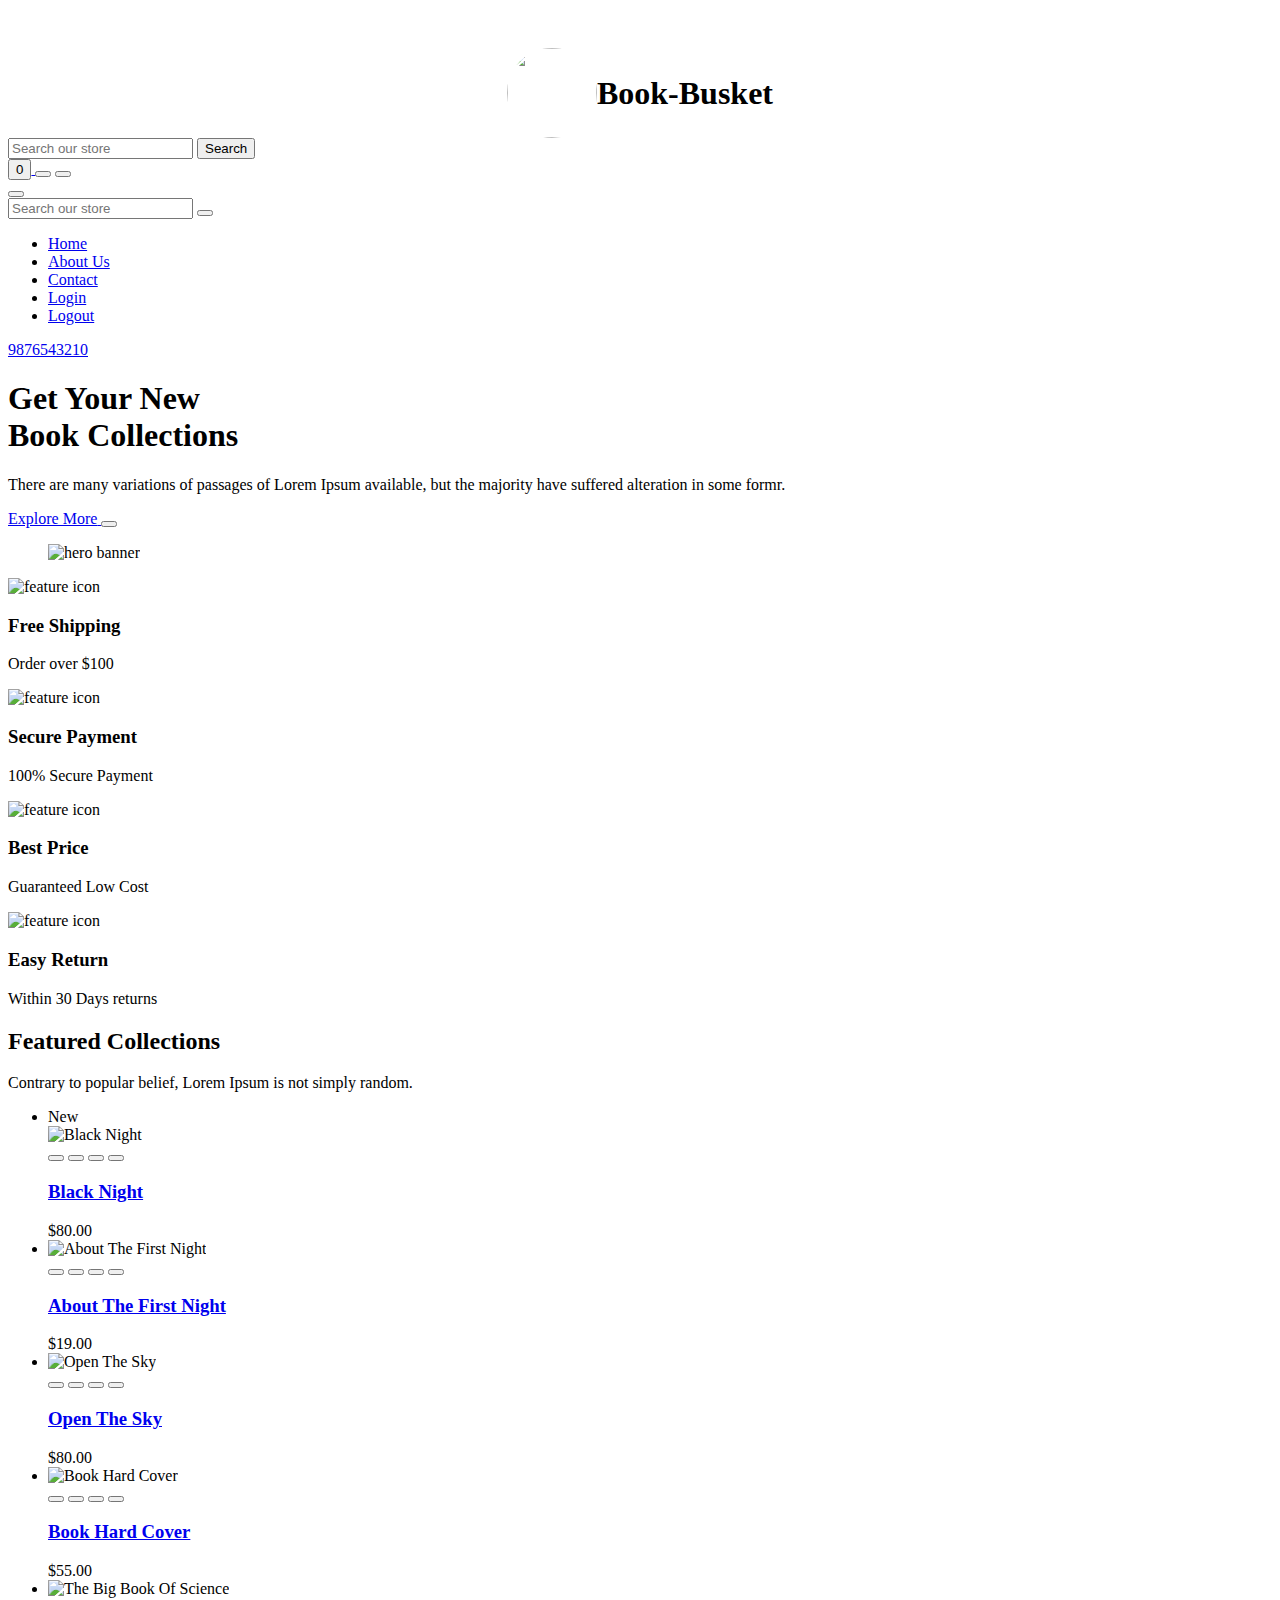
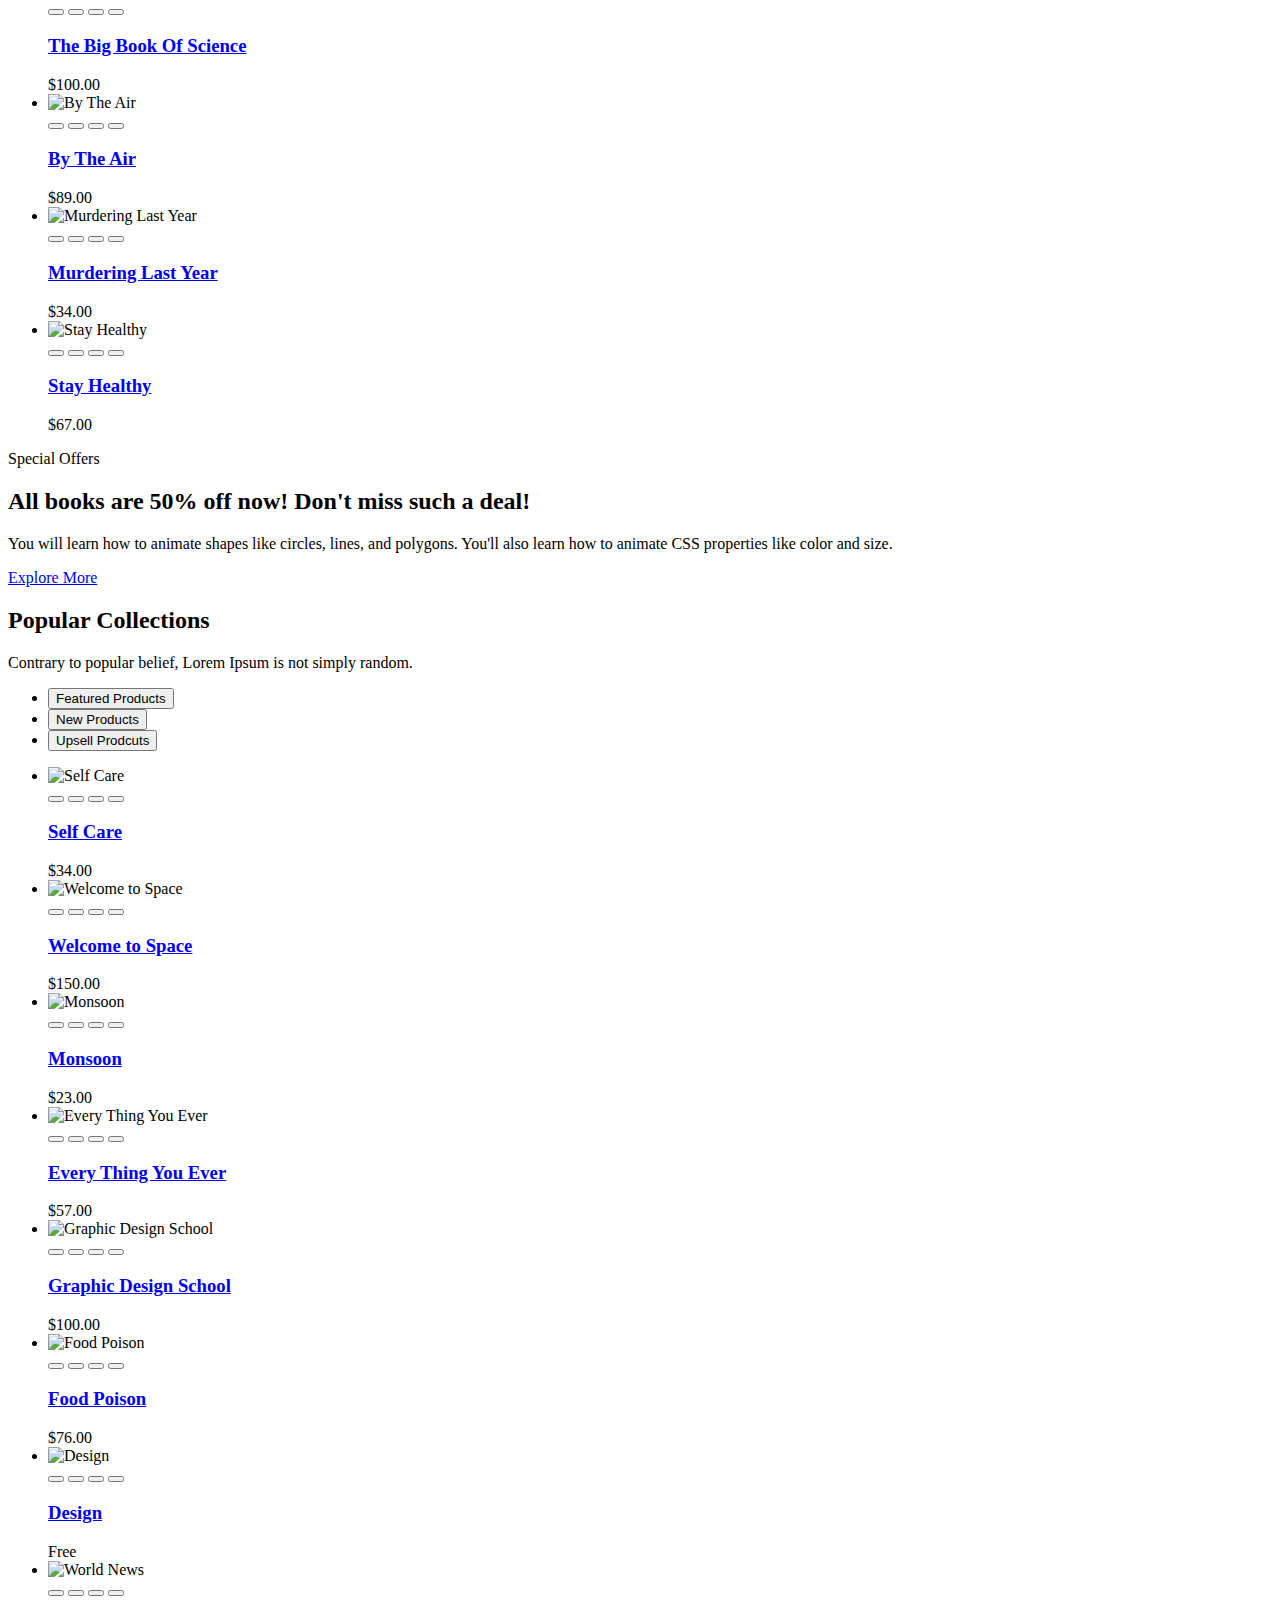
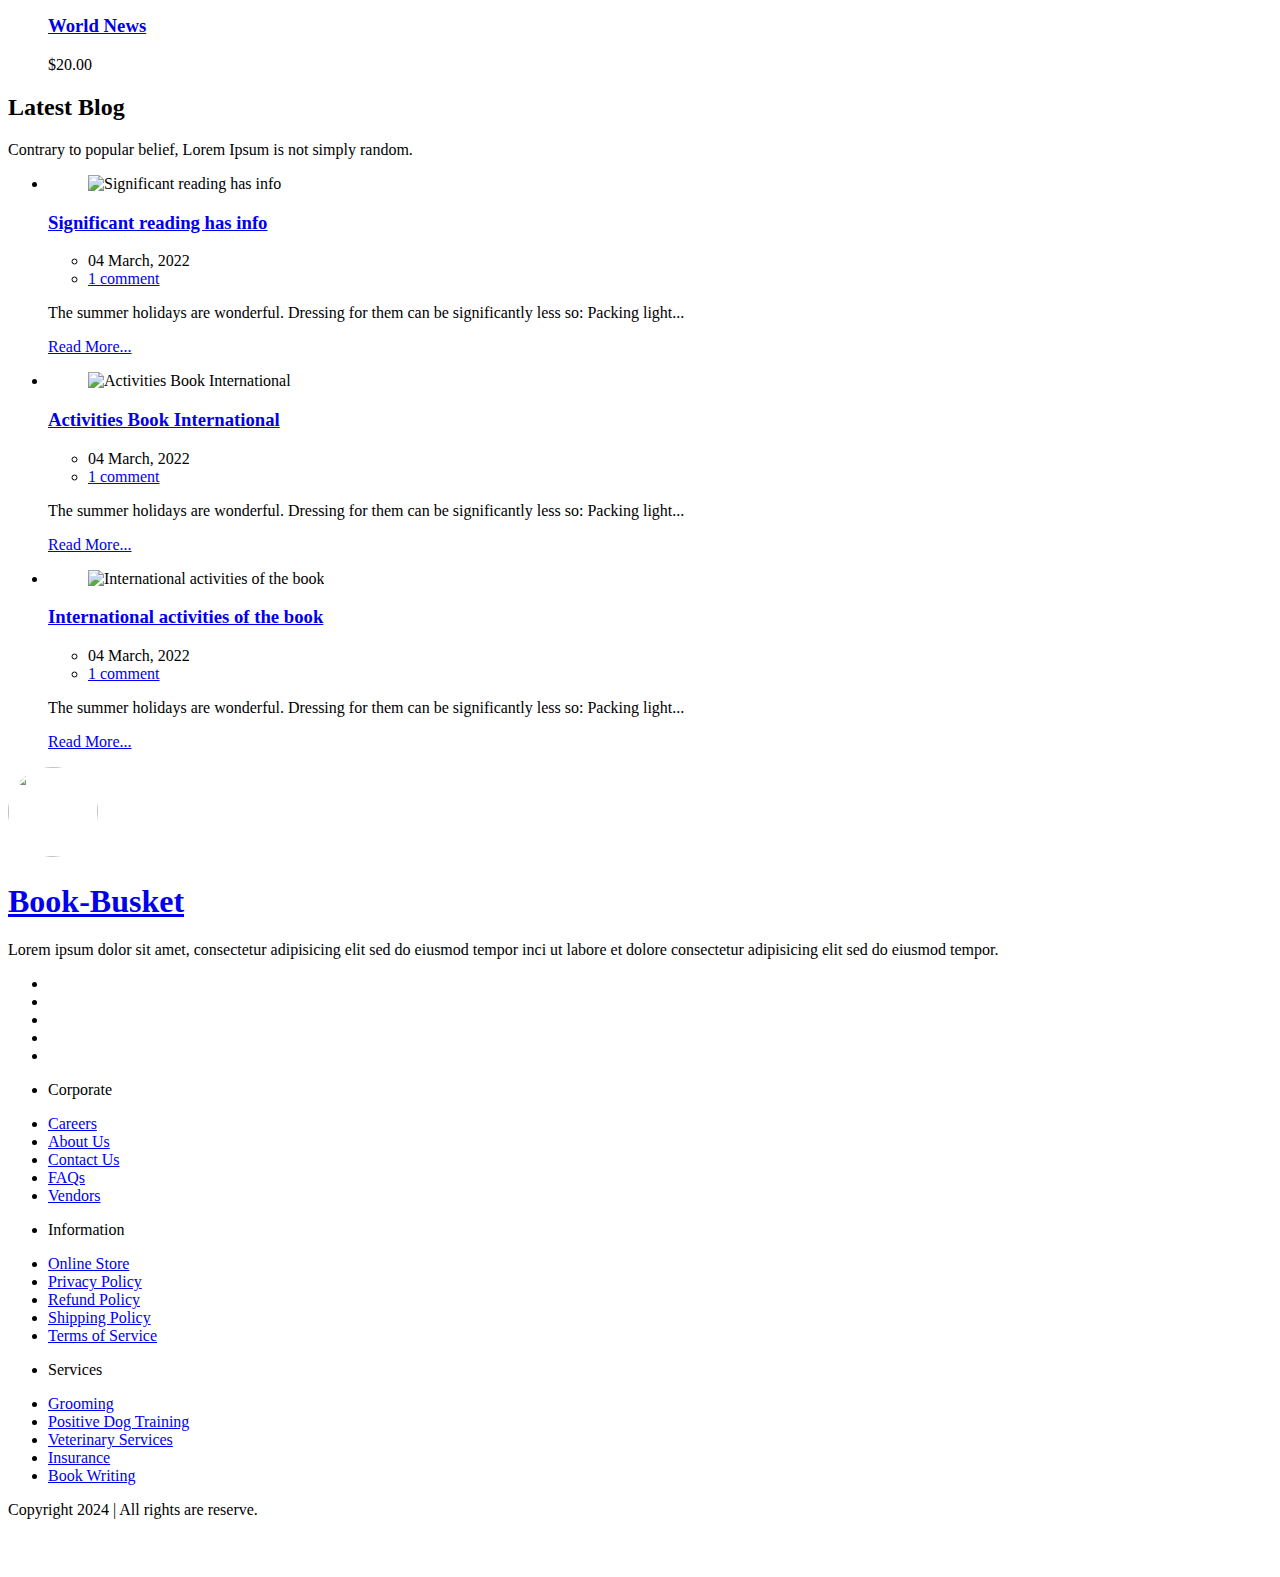
==== index.html @ 865a3944 "Create index.html" ====
<!DOCTYPE html>
<html lang="en">

<head>
  <meta charset="UTF-8">
  <meta http-equiv="X-UA-Compatible" content="IE=edge">
  <meta name="viewport" content="width=device-width, initial-scale=1.0">


  <!-- 
    - favicon
  -->
  <link rel="shortcut icon" href="./favicon.svg" type="image/svg+xml">

  <!-- 
    - custom css link
  -->
  <link rel="stylesheet" href="style.css">

  <!-- 
    - google font link
  -->
  <link rel="preconnect" href="https://fonts.googleapis.com">
  <link rel="preconnect" href="https://fonts.gstatic.com" crossorigin>
  <link
    href="https://fonts.googleapis.com/css2?family=Jost:wght@400;500;600&family=Work+Sans:wght@400;500;700&display=swap"
    rel="stylesheet">

  <!-- 
    - preload images
  -->
  <link rel="preload" as="image" href="./images/hero-banner.png">
  <link rel="preload" as="image" href="./images/hero-bg.jpg">

</head>

<body id="top">

  <!-- 
    - #HEADER
  -->

  <header class="header" data-header>
    <div class="header-top">
      <div class="container">
        <div class="page_name" style="display: flex; justify-content: center; align-items: center; margin-top: 3rem;">
          <img src="https://th.bing.com/th/id/OIP.XsHV5oMAY1He6Y_0kh_2ywAAAA?rs=1&pid=ImgDetMain" height="90px" width="90px" style="border-radius: 50%;">
          <h1 style="text-align: center;">Book-Busket</h1>
        </div>
        <!-- <a href="#" class="logo">
          <img src="/images/logo.svg" width="138" height="28" alt="booken home">
        </a> -->

        <div class="input-wrapper">
          <input type="search" name="search" placeholder="Search our store" class="input-field">

          <button class="btn btn-primary">Search</button>
        </div>

        <div class="header-action">

          <a href="cart.html">
            <button class="header-action-btn" aria-label="cart" title="Cart">
              <span class="span">0</span>
  
              <ion-icon name="bag-handle-outline" aria-hidden="true"></ion-icon>
            </button>
          </a>

          <button class="nav-open-btn" aria-label="open menu" title="Open Menu" data-nav-toggler>
            <ion-icon name="menu-outline" aria-hidden="true"></ion-icon>
          </button>

          <button class="header-action-btn" aria-label="user" title="User">
            <a href="login-style_Logout.html"><ion-icon name="person-outline" aria-hidden="true"></ion-icon></a>
          </button>

        </div>

      </div>
    </div>

    <div class="header-bottom" data-navbar>
      <div class="container">

        <nav class="navbar">

          <button class="nav-close-btn" data-nav-toggler aria-label="clsoe menu" title="Clsoe Menu">
            <ion-icon name="close-outline" aria-hidden="true"></ion-icon>
          </button>

          <div class="navbar-top">
            <input type="search" name="search" placeholder="Search our store" class="input-field">

            <button class="search-btn" aria-label="Search">
              <ion-icon name="search-outline" aria-hidden="true"></ion-icon>
            </button>
          </div>

          <ul class="navbar-list">

            <li>
              <a href="#" class="navbar-link">Home</a>
            </li>

            <li>
              <a href="#" class="navbar-link">About Us</a>
            </li>

            <li>
              <a href="#" class="navbar-link">Contact</a>
            </li>

            <li>
              <a href="login-style.html" id="loginButton" class="navbar-link" onclick="loginButton()">Login</a>
            </li>

            <li>
              <a href="login-style.html" id="logoutButton" class="navbar-link" onclick="logoutButton()">Logout</a>
            </li>

          </ul>

        </nav>

        <a href="tel:+0123456789" class="header-contact-link">
          <ion-icon name="headset-outline" aria-hidden="true"></ion-icon>

          <span class="span">9876543210</span>
        </a>
      </div>
    </div>

    <div class="overlay" data-overlay data-nav-toggler></div>
  </header>





  <main>
    <article>

      <!-- 
        - #HERO
      -->

      <section class="section hero has-bg-image" aria-label="home"
        style="background-image: url('./images/hero-bg.jpg')">
        <div class="container">

          <div class="hero-content">

            <h1 class="h1 hero-title has-after">
              Get Your New <br>
              Book Collections
            </h1>

            <p class="hero-text">
              There are many variations of passages of Lorem Ipsum available, but the majority have suffered alteration
              in some formr.
            </p>

            <div class="btn-wrapper">

              <a href="#" class="btn">
                <span class="span">Explore More</span>

                <ion-icon name="cart" aria-hidden="true"></ion-icon>
              </a>

              <button class="play-btn" aria-label="play video">
                <ion-icon name="play-outline" aria-hidden="true"></ion-icon>
              </button>

            </div>

          </div>

          <figure class="hero-banner">
            <img src="./images/hero-banner.png" width="475" height="600" alt="hero banner" class="w-100">
          </figure>

        </div>
      </section>





      <!-- 
        - #FEATURE
      -->

      <section class="section feature" aria-label="feature">
        <div class="container">

          <div class="grid-list">

            <li>
              <div class="feature-card">

                <div class="card-icon">
                  <img src="./images/feature-1.png" width="100" height="100" loading="lazy" alt="feature icon"
                    class="w-100">
                </div>

                <div>
                  <h3 class="h3 card-title">Free Shipping</h3>

                  <p class="card-text">Order over $100</p>
                </div>

              </div>
            </li>

            <li>
              <div class="feature-card">

                <div class="card-icon">
                  <img src="./images/feature-2.png" width="100" height="100" loading="lazy" alt="feature icon"
                    class="w-100">
                </div>

                <div>
                  <h3 class="h3 card-title">Secure Payment</h3>

                  <p class="card-text">100% Secure Payment</p>
                </div>

              </div>
            </li>

            <li>
              <div class="feature-card">

                <div class="card-icon">
                  <img src="./images/feature-3.png" width="100" height="100" loading="lazy" alt="feature icon"
                    class="w-100">
                </div>

                <div>
                  <h3 class="h3 card-title">Best Price</h3>

                  <p class="card-text">Guaranteed Low Cost</p>
                </div>

              </div>
            </li>

            <li>
              <div class="feature-card">

                <div class="card-icon">
                  <img src="./images/feature-4.png" width="100" height="100" loading="lazy" alt="feature icon"
                    class="w-100">
                </div>

                <div>
                  <h3 class="h3 card-title">Easy Return</h3>

                  <p class="card-text">Within 30 Days returns</p>
                </div>

              </div>
            </li>

          </div>

        </div>
      </section>






      <!-- 
        - #FEATURED COLLECTION
      -->

      <section class="section featured" aria-label="featured collection">
        <div class="container">

          <h2 class="h2 section-title">Featured Collections</h2>

          <p class="section-text">
            Contrary to popular belief, Lorem Ipsum is not simply random.
          </p>

          <ul class="grid-list">

            <li>
              <div class="product-card">

                <span class="card-badge">New</span>

                <div class="card-banner img-holder" style="--width: 384; --height: 480;">
                  <img src="./images/book-1.png" width="384" height="480" loading="lazy" alt="Black Night"
                    class="img-cover">

                  <div class="card-action">

                    <button class="action-btn" aria-label="quick view" title="Quick View">
                      <ion-icon name="eye-outline" aria-hidden="true"></ion-icon>
                    </button>

                    <button class="action-btn" aria-label="add to wishlist" title="Add to Wishlist">
                      <ion-icon name="heart-outline" aria-hidden="true"></ion-icon>
                    </button>

                    <button class="action-btn" aria-label="compare" title="Compare">
                      <ion-icon name="repeat-outline" aria-hidden="true"></ion-icon>
                    </button>

                    <button class="action-btn" aria-label="add to cart" title="Add to Cart">
                      <ion-icon name="bag-handle-outline" aria-hidden="true"></ion-icon>
                    </button>

                  </div>
                </div>

                <div class="card-content">

                  <h3 class="h3">
                    <a href="#" class="card-title">Black Night</a>
                  </h3>

                  <data class="card-price" value="80">$80.00</data>

                  <div class="rating-wrapper">
                    <ion-icon name="star-outline" aria-hidden="true"></ion-icon>
                    <ion-icon name="star-outline" aria-hidden="true"></ion-icon>
                    <ion-icon name="star-outline" aria-hidden="true"></ion-icon>
                    <ion-icon name="star-outline" aria-hidden="true"></ion-icon>
                    <ion-icon name="star-outline" aria-hidden="true"></ion-icon>
                  </div>

                </div>

              </div>
            </li>

            <li>
              <div class="product-card">

                <div class="card-banner img-holder" style="--width: 384; --height: 480;">
                  <img src="./images/book-2.png" width="384" height="480" loading="lazy"
                    alt="About The First Night" class="img-cover">

                  <div class="card-action">

                    <button class="action-btn" aria-label="quick view" title="Quick View">
                      <ion-icon name="eye-outline" aria-hidden="true"></ion-icon>
                    </button>

                    <button class="action-btn" aria-label="add to wishlist" title="Add to Wishlist">
                      <ion-icon name="heart-outline" aria-hidden="true"></ion-icon>
                    </button>

                    <button class="action-btn" aria-label="compare" title="Compare">
                      <ion-icon name="repeat-outline" aria-hidden="true"></ion-icon>
                    </button>

                    <button class="action-btn" aria-label="add to cart" title="Add to Cart">
                      <ion-icon name="bag-handle-outline" aria-hidden="true"></ion-icon>
                    </button>

                  </div>
                </div>

                <div class="card-content">

                  <h3 class="h3">
                    <a href="#" class="card-title">About The First Night</a>
                  </h3>

                  <data class="card-price" value="19">$19.00</data>

                  <div class="rating-wrapper">
                    <ion-icon name="star-outline" aria-hidden="true"></ion-icon>
                    <ion-icon name="star-outline" aria-hidden="true"></ion-icon>
                    <ion-icon name="star-outline" aria-hidden="true"></ion-icon>
                    <ion-icon name="star-outline" aria-hidden="true"></ion-icon>
                    <ion-icon name="star-outline" aria-hidden="true"></ion-icon>
                  </div>

                </div>

              </div>
            </li>

            <li>
              <div class="product-card">

                <div class="card-banner img-holder" style="--width: 384; --height: 480;">
                  <img src="./images/book-3.png" width="384" height="480" loading="lazy" alt="Open The Sky"
                    class="img-cover">

                  <div class="card-action">

                    <button class="action-btn" aria-label="quick view" title="Quick View">
                      <ion-icon name="eye-outline" aria-hidden="true"></ion-icon>
                    </button>

                    <button class="action-btn" aria-label="add to wishlist" title="Add to Wishlist">
                      <ion-icon name="heart-outline" aria-hidden="true"></ion-icon>
                    </button>

                    <button class="action-btn" aria-label="compare" title="Compare">
                      <ion-icon name="repeat-outline" aria-hidden="true"></ion-icon>
                    </button>

                    <button class="action-btn" aria-label="add to cart" title="Add to Cart">
                      <ion-icon name="bag-handle-outline" aria-hidden="true"></ion-icon>
                    </button>

                  </div>
                </div>

                <div class="card-content">

                  <h3 class="h3">
                    <a href="#" class="card-title">Open The Sky</a>
                  </h3>

                  <data class="card-price" value="80">$80.00</data>

                  <div class="rating-wrapper">
                    <ion-icon name="star-outline" aria-hidden="true"></ion-icon>
                    <ion-icon name="star-outline" aria-hidden="true"></ion-icon>
                    <ion-icon name="star-outline" aria-hidden="true"></ion-icon>
                    <ion-icon name="star-outline" aria-hidden="true"></ion-icon>
                    <ion-icon name="star-outline" aria-hidden="true"></ion-icon>
                  </div>

                </div>

              </div>
            </li>

            <li>
              <div class="product-card">

                <div class="card-banner img-holder" style="--width: 384; --height: 480;">
                  <img src="./images/book-4.png" width="384" height="480" loading="lazy" alt="Book Hard Cover"
                    class="img-cover">

                  <div class="card-action">

                    <button class="action-btn" aria-label="quick view" title="Quick View">
                      <ion-icon name="eye-outline" aria-hidden="true"></ion-icon>
                    </button>

                    <button class="action-btn" aria-label="add to wishlist" title="Add to Wishlist">
                      <ion-icon name="heart-outline" aria-hidden="true"></ion-icon>
                    </button>

                    <button class="action-btn" aria-label="compare" title="Compare">
                      <ion-icon name="repeat-outline" aria-hidden="true"></ion-icon>
                    </button>

                    <button class="action-btn" aria-label="add to cart" title="Add to Cart">
                      <ion-icon name="bag-handle-outline" aria-hidden="true"></ion-icon>
                    </button>

                  </div>
                </div>

                <div class="card-content">

                  <h3 class="h3">
                    <a href="#" class="card-title">Book Hard Cover</a>
                  </h3>

                  <data class="card-price" value="55">$55.00</data>

                  <div class="rating-wrapper">
                    <ion-icon name="star-outline" aria-hidden="true"></ion-icon>
                    <ion-icon name="star-outline" aria-hidden="true"></ion-icon>
                    <ion-icon name="star-outline" aria-hidden="true"></ion-icon>
                    <ion-icon name="star-outline" aria-hidden="true"></ion-icon>
                    <ion-icon name="star-outline" aria-hidden="true"></ion-icon>
                  </div>

                </div>

              </div>
            </li>

            <li>
              <div class="product-card">

                <div class="card-banner img-holder" style="--width: 384; --height: 480;">
                  <img src="./images/book-5.png" width="384" height="480" loading="lazy"
                    alt="The Big Book Of Science" class="img-cover">

                  <div class="card-action">

                    <button class="action-btn" aria-label="quick view" title="Quick View">
                      <ion-icon name="eye-outline" aria-hidden="true"></ion-icon>
                    </button>

                    <button class="action-btn" aria-label="add to wishlist" title="Add to Wishlist">
                      <ion-icon name="heart-outline" aria-hidden="true"></ion-icon>
                    </button>

                    <button class="action-btn" aria-label="compare" title="Compare">
                      <ion-icon name="repeat-outline" aria-hidden="true"></ion-icon>
                    </button>

                    <button class="action-btn" aria-label="add to cart" title="Add to Cart">
                      <ion-icon name="bag-handle-outline" aria-hidden="true"></ion-icon>
                    </button>

                  </div>
                </div>

                <div class="card-content">

                  <h3 class="h3">
                    <a href="#" class="card-title">The Big Book Of Science</a>
                  </h3>

                  <data class="card-price" value="100">$100.00</data>

                  <div class="rating-wrapper">
                    <ion-icon name="star-outline" aria-hidden="true"></ion-icon>
                    <ion-icon name="star-outline" aria-hidden="true"></ion-icon>
                    <ion-icon name="star-outline" aria-hidden="true"></ion-icon>
                    <ion-icon name="star-outline" aria-hidden="true"></ion-icon>
                    <ion-icon name="star-outline" aria-hidden="true"></ion-icon>
                  </div>

                </div>

              </div>
            </li>

            <li>
              <div class="product-card">

                <div class="card-banner img-holder" style="--width: 384; --height: 480;">
                  <img src="./images/book-6.png" width="384" height="480" loading="lazy" alt="By The Air"
                    class="img-cover">

                  <div class="card-action">

                    <button class="action-btn" aria-label="quick view" title="Quick View">
                      <ion-icon name="eye-outline" aria-hidden="true"></ion-icon>
                    </button>

                    <button class="action-btn" aria-label="add to wishlist" title="Add to Wishlist">
                      <ion-icon name="heart-outline" aria-hidden="true"></ion-icon>
                    </button>

                    <button class="action-btn" aria-label="compare" title="Compare">
                      <ion-icon name="repeat-outline" aria-hidden="true"></ion-icon>
                    </button>

                    <button class="action-btn" aria-label="add to cart" title="Add to Cart">
                      <ion-icon name="bag-handle-outline" aria-hidden="true"></ion-icon>
                    </button>

                  </div>
                </div>

                <div class="card-content">

                  <h3 class="h3">
                    <a href="#" class="card-title">By The Air</a>
                  </h3>

                  <data class="card-price" value="89">$89.00</data>

                  <div class="rating-wrapper">
                    <ion-icon name="star-outline" aria-hidden="true"></ion-icon>
                    <ion-icon name="star-outline" aria-hidden="true"></ion-icon>
                    <ion-icon name="star-outline" aria-hidden="true"></ion-icon>
                    <ion-icon name="star-outline" aria-hidden="true"></ion-icon>
                    <ion-icon name="star-outline" aria-hidden="true"></ion-icon>
                  </div>

                </div>

              </div>
            </li>

            <li>
              <div class="product-card">

                <div class="card-banner img-holder" style="--width: 384; --height: 480;">
                  <img src="./images/book-7.png" width="384" height="480" loading="lazy"
                    alt="Murdering Last Year" class="img-cover">

                  <div class="card-action">

                    <button class="action-btn" aria-label="quick view" title="Quick View">
                      <ion-icon name="eye-outline" aria-hidden="true"></ion-icon>
                    </button>

                    <button class="action-btn" aria-label="add to wishlist" title="Add to Wishlist">
                      <ion-icon name="heart-outline" aria-hidden="true"></ion-icon>
                    </button>

                    <button class="action-btn" aria-label="compare" title="Compare">
                      <ion-icon name="repeat-outline" aria-hidden="true"></ion-icon>
                    </button>

                    <button class="action-btn" aria-label="add to cart" title="Add to Cart">
                      <ion-icon name="bag-handle-outline" aria-hidden="true"></ion-icon>
                    </button>

                  </div>
                </div>

                <div class="card-content">

                  <h3 class="h3">
                    <a href="#" class="card-title">Murdering Last Year</a>
                  </h3>

                  <data class="card-price" value="34">$34.00</data>

                  <div class="rating-wrapper">
                    <ion-icon name="star-outline" aria-hidden="true"></ion-icon>
                    <ion-icon name="star-outline" aria-hidden="true"></ion-icon>
                    <ion-icon name="star-outline" aria-hidden="true"></ion-icon>
                    <ion-icon name="star-outline" aria-hidden="true"></ion-icon>
                    <ion-icon name="star-outline" aria-hidden="true"></ion-icon>
                  </div>

                </div>

              </div>
            </li>

            <li>
              <div class="product-card">

                <div class="card-banner img-holder" style="--width: 384; --height: 480;">
                  <img src="./images/book-8.png" width="384" height="480" loading="lazy" alt="Stay Healthy"
                    class="img-cover">

                  <div class="card-action">

                    <button class="action-btn" aria-label="quick view" title="Quick View">
                      <ion-icon name="eye-outline" aria-hidden="true"></ion-icon>
                    </button>

                    <button class="action-btn" aria-label="add to wishlist" title="Add to Wishlist">
                      <ion-icon name="heart-outline" aria-hidden="true"></ion-icon>
                    </button>

                    <button class="action-btn" aria-label="compare" title="Compare">
                      <ion-icon name="repeat-outline" aria-hidden="true"></ion-icon>
                    </button>

                    <button class="action-btn" aria-label="add to cart" title="Add to Cart">
                      <ion-icon name="bag-handle-outline" aria-hidden="true"></ion-icon>
                    </button>

                  </div>
                </div>

                <div class="card-content">

                  <h3 class="h3">
                    <a href="#" class="card-title">Stay Healthy</a>
                  </h3>

                  <data class="card-price" value="67">$67.00</data>

                  <div class="rating-wrapper">
                    <ion-icon name="star-outline" aria-hidden="true"></ion-icon>
                    <ion-icon name="star-outline" aria-hidden="true"></ion-icon>
                    <ion-icon name="star-outline" aria-hidden="true"></ion-icon>
                    <ion-icon name="star-outline" aria-hidden="true"></ion-icon>
                    <ion-icon name="star-outline" aria-hidden="true"></ion-icon>
                  </div>

                </div>

              </div>
            </li>

          </ul>

        </div>
      </section>





      <!-- 
        - #OFFER
      -->

      <section class="section offer has-bg-image" aria-label="special offer"
        style="background-image: url('./images/section-bg.jpg')">
        <div class="container">

          <p class="section-subtitle">Special Offers</p>

          <h2 class="h2 section-title">All books are 50% off now! Don't miss such a deal!</h2>

          <p class="section-text">
            You will learn how to animate shapes like circles, lines, and polygons. You'll also learn how to animate CSS
            properties
            like color and size.
          </p>

          <ul class="countdown-list">

          <div class="container text-center">
              <p id="msg"></p>
          </div>

          </ul>

          <a href="#" class="btn">Explore More</a>

        </div>
      </section>





      <!-- 
        - #POPULAR
      -->

      <section class="section popular" aria-label="popular collection">
        <div class="container">

          <h2 class="h2 section-title">Popular Collections</h2>

          <p class="section-text">
            Contrary to popular belief, Lorem Ipsum is not simply random.
          </p>

          <ul class="filter-list">

            <li>
              <button class="filter-btn" data-filter-btn="featured">Featured Products</button>
            </li>

            <li>
              <button class="filter-btn" data-filter-btn="new">New Products</button>
            </li>

            <li>
              <button class="filter-btn" data-filter-btn="sell">Upsell Prodcuts</button>
            </li>

          </ul>

          <ul class="product-list has-scrollbar">

            <li class="scrollbar-item" data-filter="sell">
              <div class="product-card">

                <div class="card-banner img-holder" style="--width: 384; --height: 480;">
                  <img src="./images/book-9.png" width="384" height="480" loading="lazy" alt="Self Care"
                    class="img-cover">

                  <div class="card-action">

                    <button class="action-btn" aria-label="quick view" title="Quick View">
                      <ion-icon name="eye-outline" aria-hidden="true"></ion-icon>
                    </button>

                    <button class="action-btn" aria-label="add to wishlist" title="Add to Wishlist">
                      <ion-icon name="heart-outline" aria-hidden="true"></ion-icon>
                    </button>

                    <button class="action-btn" aria-label="compare" title="Compare">
                      <ion-icon name="repeat-outline" aria-hidden="true"></ion-icon>
                    </button>

                    <button class="action-btn" aria-label="add to cart" title="Add to Cart">
                      <ion-icon name="bag-handle-outline" aria-hidden="true"></ion-icon>
                    </button>

                  </div>
                </div>

                <div class="card-content">

                  <h3 class="h3">
                    <a href="#" class="card-title">Self Care</a>
                  </h3>

                  <data class="card-price" value="34">$34.00</data>

                  <div class="rating-wrapper">
                    <ion-icon name="star-outline" aria-hidden="true"></ion-icon>
                    <ion-icon name="star-outline" aria-hidden="true"></ion-icon>
                    <ion-icon name="star-outline" aria-hidden="true"></ion-icon>
                    <ion-icon name="star-outline" aria-hidden="true"></ion-icon>
                    <ion-icon name="star-outline" aria-hidden="true"></ion-icon>
                  </div>

                </div>

              </div>
            </li>

            <li class="scrollbar-item" data-filter="new">
              <div class="product-card">

                <div class="card-banner img-holder" style="--width: 384; --height: 480;">
                  <img src="./images/book-10.png" width="384" height="480" loading="lazy" alt="Welcome to Space"
                    class="img-cover">

                  <div class="card-action">

                    <button class="action-btn" aria-label="quick view" title="Quick View">
                      <ion-icon name="eye-outline" aria-hidden="true"></ion-icon>
                    </button>

                    <button class="action-btn" aria-label="add to wishlist" title="Add to Wishlist">
                      <ion-icon name="heart-outline" aria-hidden="true"></ion-icon>
                    </button>

                    <button class="action-btn" aria-label="compare" title="Compare">
                      <ion-icon name="repeat-outline" aria-hidden="true"></ion-icon>
                    </button>

                    <button class="action-btn" aria-label="add to cart" title="Add to Cart">
                      <ion-icon name="bag-handle-outline" aria-hidden="true"></ion-icon>
                    </button>

                  </div>
                </div>

                <div class="card-content">

                  <h3 class="h3">
                    <a href="#" class="card-title">Welcome to Space</a>
                  </h3>

                  <data class="card-price" value="150">$150.00</data>

                  <div class="rating-wrapper">
                    <ion-icon name="star-outline" aria-hidden="true"></ion-icon>
                    <ion-icon name="star-outline" aria-hidden="true"></ion-icon>
                    <ion-icon name="star-outline" aria-hidden="true"></ion-icon>
                    <ion-icon name="star-outline" aria-hidden="true"></ion-icon>
                    <ion-icon name="star-outline" aria-hidden="true"></ion-icon>
                  </div>

                </div>

              </div>
            </li>

            <li class="scrollbar-item" data-filter="sell">
              <div class="product-card">

                <div class="card-banner img-holder" style="--width: 384; --height: 480;">
                  <img src="./images/book-11.png" width="384" height="480" loading="lazy" alt="Monsoon"
                    class="img-cover">

                  <div class="card-action">

                    <button class="action-btn" aria-label="quick view" title="Quick View">
                      <ion-icon name="eye-outline" aria-hidden="true"></ion-icon>
                    </button>

                    <button class="action-btn" aria-label="add to wishlist" title="Add to Wishlist">
                      <ion-icon name="heart-outline" aria-hidden="true"></ion-icon>
                    </button>

                    <button class="action-btn" aria-label="compare" title="Compare">
                      <ion-icon name="repeat-outline" aria-hidden="true"></ion-icon>
                    </button>

                    <button class="action-btn" aria-label="add to cart" title="Add to Cart">
                      <ion-icon name="bag-handle-outline" aria-hidden="true"></ion-icon>
                    </button>

                  </div>
                </div>

                <div class="card-content">

                  <h3 class="h3">
                    <a href="#" class="card-title">Monsoon</a>
                  </h3>

                  <data class="card-price" value="23">$23.00</data>

                  <div class="rating-wrapper">
                    <ion-icon name="star-outline" aria-hidden="true"></ion-icon>
                    <ion-icon name="star-outline" aria-hidden="true"></ion-icon>
                    <ion-icon name="star-outline" aria-hidden="true"></ion-icon>
                    <ion-icon name="star-outline" aria-hidden="true"></ion-icon>
                    <ion-icon name="star-outline" aria-hidden="true"></ion-icon>
                  </div>

                </div>

              </div>
            </li>

            <li class="scrollbar-item" data-filter="featured">
              <div class="product-card">

                <div class="card-banner img-holder" style="--width: 384; --height: 480;">
                  <img src="./images/book-12.png" width="384" height="480" loading="lazy"
                    alt="Every Thing You Ever" class="img-cover">

                  <div class="card-action">

                    <button class="action-btn" aria-label="quick view" title="Quick View">
                      <ion-icon name="eye-outline" aria-hidden="true"></ion-icon>
                    </button>

                    <button class="action-btn" aria-label="add to wishlist" title="Add to Wishlist">
                      <ion-icon name="heart-outline" aria-hidden="true"></ion-icon>
                    </button>

                    <button class="action-btn" aria-label="compare" title="Compare">
                      <ion-icon name="repeat-outline" aria-hidden="true"></ion-icon>
                    </button>

                    <button class="action-btn" aria-label="add to cart" title="Add to Cart">
                      <ion-icon name="bag-handle-outline" aria-hidden="true"></ion-icon>
                    </button>

                  </div>
                </div>

                <div class="card-content">

                  <h3 class="h3">
                    <a href="#" class="card-title">Every Thing You Ever</a>
                  </h3>

                  <data class="card-price" value="57">$57.00</data>

                  <div class="rating-wrapper">
                    <ion-icon name="star-outline" aria-hidden="true"></ion-icon>
                    <ion-icon name="star-outline" aria-hidden="true"></ion-icon>
                    <ion-icon name="star-outline" aria-hidden="true"></ion-icon>
                    <ion-icon name="star-outline" aria-hidden="true"></ion-icon>
                    <ion-icon name="star-outline" aria-hidden="true"></ion-icon>
                  </div>

                </div>

              </div>
            </li>

            <li class="scrollbar-item" data-filter="new">
              <div class="product-card">

                <div class="card-banner img-holder" style="--width: 384; --height: 480;">
                  <img src="./images/book-13.png" width="384" height="480" loading="lazy"
                    alt="Graphic Design School" class="img-cover">

                  <div class="card-action">

                    <button class="action-btn" aria-label="quick view" title="Quick View">
                      <ion-icon name="eye-outline" aria-hidden="true"></ion-icon>
                    </button>

                    <button class="action-btn" aria-label="add to wishlist" title="Add to Wishlist">
                      <ion-icon name="heart-outline" aria-hidden="true"></ion-icon>
                    </button>

                    <button class="action-btn" aria-label="compare" title="Compare">
                      <ion-icon name="repeat-outline" aria-hidden="true"></ion-icon>
                    </button>

                    <button class="action-btn" aria-label="add to cart" title="Add to Cart">
                      <ion-icon name="bag-handle-outline" aria-hidden="true"></ion-icon>
                    </button>

                  </div>
                </div>

                <div class="card-content">

                  <h3 class="h3">
                    <a href="#" class="card-title">Graphic Design School</a>
                  </h3>

                  <data class="card-price" value="100">$100.00</data>

                  <div class="rating-wrapper">
                    <ion-icon name="star-outline" aria-hidden="true"></ion-icon>
                    <ion-icon name="star-outline" aria-hidden="true"></ion-icon>
                    <ion-icon name="star-outline" aria-hidden="true"></ion-icon>
                    <ion-icon name="star-outline" aria-hidden="true"></ion-icon>
                    <ion-icon name="star-outline" aria-hidden="true"></ion-icon>
                  </div>

                </div>

              </div>
            </li>

            <li class="scrollbar-item" data-filter="sell">
              <div class="product-card">

                <div class="card-banner img-holder" style="--width: 384; --height: 480;">
                  <img src="./images/book-14.png" width="384" height="480" loading="lazy" alt="Food Poison"
                    class="img-cover">

                  <div class="card-action">

                    <button class="action-btn" aria-label="quick view" title="Quick View">
                      <ion-icon name="eye-outline" aria-hidden="true"></ion-icon>
                    </button>

                    <button class="action-btn" aria-label="add to wishlist" title="Add to Wishlist">
                      <ion-icon name="heart-outline" aria-hidden="true"></ion-icon>
                    </button>

                    <button class="action-btn" aria-label="compare" title="Compare">
                      <ion-icon name="repeat-outline" aria-hidden="true"></ion-icon>
                    </button>

                    <button class="action-btn" aria-label="add to cart" title="Add to Cart">
                      <ion-icon name="bag-handle-outline" aria-hidden="true"></ion-icon>
                    </button>

                  </div>
                </div>

                <div class="card-content">

                  <h3 class="h3">
                    <a href="#" class="card-title">Food Poison</a>
                  </h3>

                  <data class="card-price" value="76">$76.00</data>

                  <div class="rating-wrapper">
                    <ion-icon name="star-outline" aria-hidden="true"></ion-icon>
                    <ion-icon name="star-outline" aria-hidden="true"></ion-icon>
                    <ion-icon name="star-outline" aria-hidden="true"></ion-icon>
                    <ion-icon name="star-outline" aria-hidden="true"></ion-icon>
                    <ion-icon name="star-outline" aria-hidden="true"></ion-icon>
                  </div>

                </div>

              </div>
            </li>

            <li class="scrollbar-item" data-filter="featured">
              <div class="product-card">

                <div class="card-banner img-holder" style="--width: 384; --height: 480;">
                  <img src="./images/book-15.png" width="384" height="480" loading="lazy" alt="Design"
                    class="img-cover">

                  <div class="card-action">

                    <button class="action-btn" aria-label="quick view" title="Quick View">
                      <ion-icon name="eye-outline" aria-hidden="true"></ion-icon>
                    </button>

                    <button class="action-btn" aria-label="add to wishlist" title="Add to Wishlist">
                      <ion-icon name="heart-outline" aria-hidden="true"></ion-icon>
                    </button>

                    <button class="action-btn" aria-label="compare" title="Compare">
                      <ion-icon name="repeat-outline" aria-hidden="true"></ion-icon>
                    </button>

                    <button class="action-btn" aria-label="add to cart" title="Add to Cart">
                      <ion-icon name="bag-handle-outline" aria-hidden="true"></ion-icon>
                    </button>

                  </div>
                </div>

                <div class="card-content">

                  <h3 class="h3">
                    <a href="#" class="card-title">Design</a>
                  </h3>

                  <data class="card-price">Free</data>

                  <div class="rating-wrapper">
                    <ion-icon name="star-outline" aria-hidden="true"></ion-icon>
                    <ion-icon name="star-outline" aria-hidden="true"></ion-icon>
                    <ion-icon name="star-outline" aria-hidden="true"></ion-icon>
                    <ion-icon name="star-outline" aria-hidden="true"></ion-icon>
                    <ion-icon name="star-outline" aria-hidden="true"></ion-icon>
                  </div>

                </div>

              </div>
            </li>

            <li class="scrollbar-item" data-filter="new">
              <div class="product-card">

                <div class="card-banner img-holder" style="--width: 384; --height: 480;">
                  <img src="./images/book-16.png" width="384" height="480" loading="lazy" alt="World News"
                    class="img-cover">

                  <div class="card-action">

                    <button class="action-btn" aria-label="quick view" title="Quick View">
                      <ion-icon name="eye-outline" aria-hidden="true"></ion-icon>
                    </button>

                    <button class="action-btn" aria-label="add to wishlist" title="Add to Wishlist">
                      <ion-icon name="heart-outline" aria-hidden="true"></ion-icon>
                    </button>

                    <button class="action-btn" aria-label="compare" title="Compare">
                      <ion-icon name="repeat-outline" aria-hidden="true"></ion-icon>
                    </button>

                    <button class="action-btn" aria-label="add to cart" title="Add to Cart">
                      <ion-icon name="bag-handle-outline" aria-hidden="true"></ion-icon>
                    </button>

                  </div>
                </div>

                <div class="card-content">

                  <h3 class="h3">
                    <a href="#" class="card-title">World News</a>
                  </h3>

                  <data class="card-price" value="20">$20.00</data>

                  <div class="rating-wrapper">
                    <ion-icon name="star-outline" aria-hidden="true"></ion-icon>
                    <ion-icon name="star-outline" aria-hidden="true"></ion-icon>
                    <ion-icon name="star-outline" aria-hidden="true"></ion-icon>
                    <ion-icon name="star-outline" aria-hidden="true"></ion-icon>
                    <ion-icon name="star-outline" aria-hidden="true"></ion-icon>
                  </div>

                </div>

              </div>
            </li>

          </ul>

        </div>
      </section>





      <!-- 
        - #BLOG
      -->

      <section class="section blog" aria-label="blog">
        <div class="container">

          <h2 class="h2 section-title">Latest Blog</h2>

          <p class="section-text">
            Contrary to popular belief, Lorem Ipsum is not simply random.
          </p>

          <ul class="has-scrollbar">

            <li class="scrollbar-item">
              <div class="blog-card">

                <figure class="card-banner img-holder" style="--width: 600; --height: 400;">
                  <img src="./images/blog-1.jpg" width="600" height="400" loading="lazy"
                    alt="Significant reading has info" class="img-cover">
                </figure>

                <div class="card-content">

                  <h3 class="h3">
                    <a href="#" class="card-title">Significant reading has info</a>
                  </h3>

                  <ul class="card-meta-list">

                    <li class="meta-item">
                      <time class="meta-link" datetime="2022-03-04">04 March, 2022</time>
                    </li>

                    <li class="meta-item">
                      <a href="#" class="meta-link">1 comment</a>
                    </li>

                  </ul>

                  <p class="card-text">
                    The summer holidays are wonderful. Dressing for them can be significantly less so: Packing light...
                  </p>

                  <a href="#" class="btn card-btn">Read More...</a>

                </div>

              </div>
            </li>

            <li class="scrollbar-item">
              <div class="blog-card">

                <figure class="card-banner img-holder" style="--width: 600; --height: 400;">
                  <img src="./images/blog-2.jpg" width="600" height="400" loading="lazy"
                    alt="Activities Book International" class="img-cover">
                </figure>

                <div class="card-content">

                  <h3 class="h3">
                    <a href="#" class="card-title">Activities Book International</a>
                  </h3>

                  <ul class="card-meta-list">

                    <li class="meta-item">
                      <time class="meta-link" datetime="2022-03-04">04 March, 2022</time>
                    </li>

                    <li class="meta-item">
                      <a href="#" class="meta-link">1 comment</a>
                    </li>

                  </ul>

                  <p class="card-text">
                    The summer holidays are wonderful. Dressing for them can be significantly less so: Packing light...
                  </p>

                  <a href="#" class="btn card-btn">Read More...</a>

                </div>

              </div>
            </li>

            <li class="scrollbar-item">
              <div class="blog-card">

                <figure class="card-banner img-holder" style="--width: 600; --height: 400;">
                  <img src="./images/blog-3.jpg" width="600" height="400" loading="lazy"
                    alt="International activities of the book" class="img-cover">
                </figure>

                <div class="card-content">

                  <h3 class="h3">
                    <a href="#" class="card-title">International activities of the book</a>
                  </h3>

                  <ul class="card-meta-list">

                    <li class="meta-item">
                      <time class="meta-link" datetime="2022-03-04">04 March, 2022</time>
                    </li>

                    <li class="meta-item">
                      <a href="#" class="meta-link">1 comment</a>
                    </li>

                  </ul>

                  <p class="card-text">
                    The summer holidays are wonderful. Dressing for them can be significantly less so: Packing light...
                  </p>

                  <a href="#" class="btn card-btn">Read More...</a>

                </div>

              </div>
            </li>

          </ul>

        </div>
      </section>

    </article>
  </main>





  <!-- 
    - #FOOTER
  -->

  <footer class="footer has-bg-image" style="background-image: url('./images/section-bg.jpg')">

    <div class="footer-top section">
      <div class="container grid-list">

        <div class="footer-brand">

          <a href="#" class="logo">
            <img src="https://th.bing.com/th/id/OIP.XsHV5oMAY1He6Y_0kh_2ywAAAA?rs=1&pid=ImgDetMain" height="90px" width="90px" style="border-radius: 50%;">
            <h1>Book-Busket</h1>
          </a>

          <p class="footer-text">
            Lorem ipsum dolor sit amet, consectetur adipisicing elit sed do eiusmod tempor inci ut labore et dolore
            consectetur
            adipisicing elit sed do eiusmod tempor.
          </p>

          <ul class="social-list">

            <li>
              <a href="#" class="social-link">
                <ion-icon name="logo-facebook"></ion-icon>
              </a>
            </li>

            <li>
              <a href="#" class="social-link">
                <ion-icon name="logo-twitter"></ion-icon>
              </a>
            </li>

            <li>
              <a href="#" class="social-link">
                <ion-icon name="logo-instagram"></ion-icon>
              </a>
            </li>

            <li>
              <a href="#" class="social-link">
                <ion-icon name="logo-youtube"></ion-icon>
              </a>
            </li>

            <li>
              <a href="#" class="social-link">
                <ion-icon name="logo-pinterest"></ion-icon>
              </a>
            </li>

          </ul>

        </div>

        <ul class="footer-list">

          <li>
            <p class="footer-list-title">Corporate</p>
          </li>

          <li>
            <a href="#" class="footer-link">Careers</a>
          </li>

          <li>
            <a href="#" class="footer-link">About Us</a>
          </li>

          <li>
            <a href="#" class="footer-link">Contact Us</a>
          </li>

          <li>
            <a href="#" class="footer-link">FAQs</a>
          </li>

          <li>
            <a href="#" class="footer-link">Vendors</a>
          </li>

        </ul>

        <ul class="footer-list">

          <li>
            <p class="footer-list-title">Information</p>
          </li>

          <li>
            <a href="#" class="footer-link">Online Store</a>
          </li>

          <li>
            <a href="#" class="footer-link">Privacy Policy</a>
          </li>

          <li>
            <a href="#" class="footer-link">Refund Policy</a>
          </li>

          <li>
            <a href="#" class="footer-link">Shipping Policy</a>
          </li>

          <li>
            <a href="#" class="footer-link">Terms of Service</a>
          </li>

        </ul>

        <ul class="footer-list">

          <li>
            <p class="footer-list-title">Services</p>
          </li>

          <li>
            <a href="#" class="footer-link">Grooming</a>
          </li>

          <li>
            <a href="#" class="footer-link">Positive Dog Training</a>
          </li>

          <li>
            <a href="#" class="footer-link">Veterinary Services</a>
          </li>

          <li>
            <a href="#" class="footer-link">Insurance</a>
          </li>

          <li>
            <a href="#" class="footer-link">Book Writing</a>
          </li>

        </ul>

      </div>
    </div>

    <div class="footer-bottom">
      <div class="container">

        <p class="copyright">
          Copyright 2024 | All rights are reserve.
        </p>

        <img src="./images/payment-mehtod.png" width="311" height="30" loading="lazy" alt="Payment method"
          class="w-100">

      </div>
    </div>

  </footer>





  <!-- 
    - #BACK TO TOP
  -->

  <a href="#top" class="back-top-btn" aria-label="back to top" data-back-top-btn>
    <ion-icon name="chevron-up" aria-hidden="true"></ion-icon>
  </a>
  
<!-- <script>

        function showLoginForm() {
            document.getElementById('loginButton').style.display = 'none';
            document.getElementById('loginForm').style.display = 'block';
            document.getElementById('logoutButton').style.display = 'none';
        }

        function login(event) {
            event.preventDefault();
            document.getElementById('loginForm').style.display = 'none';
            document.getElementById('logoutButton').style.display = 'block';
        }

        function logout() {
            document.getElementById('loginButton').style.display = 'block';
            document.getElementById('logoutButton').style.display = 'none';
        }

</script> -->



  <!-- 
    - custom js link
  -->
  <script src="script.js" defer></script>

  <!-- 
    - ionicon link
  -->
  <script type="module" src="https://unpkg.com/ionicons@5.5.2/dist/ionicons/ionicons.esm.js"></script>
  <script nomodule src="https://unpkg.com/ionicons@5.5.2/dist/ionicons/ionicons.js"></script>
<script src="https://cdnjs.cloudflare.com/ajax/libs/jquery/3.5.1/jquery.min.js"></script>
<script src="https://cdnjs.cloudflare.com/ajax/libs/popper.js/1.16.1/umd/popper.min.js"></script>
<script src="https://cdnjs.cloudflare.com/ajax/libs/twitter-bootstrap/4.6.0/js/bootstrap.min.js"></script>

</body>

</html>
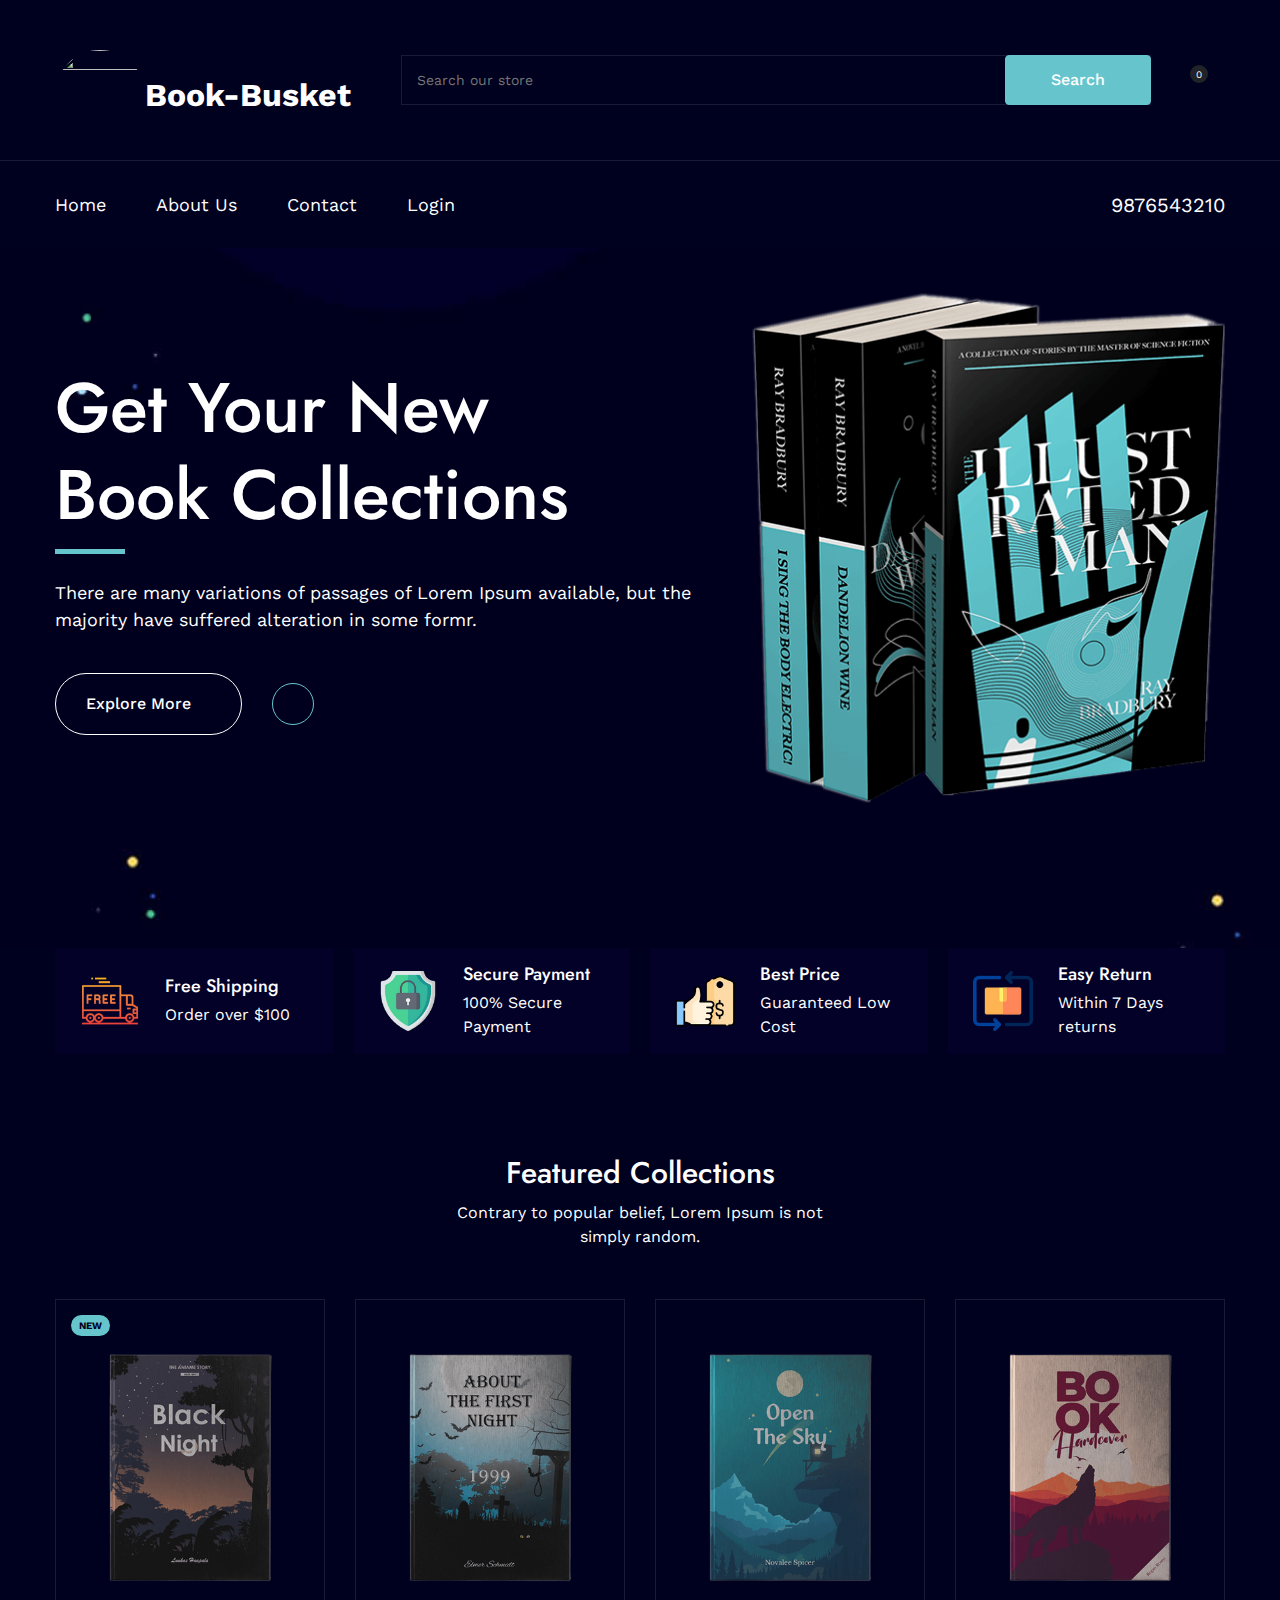
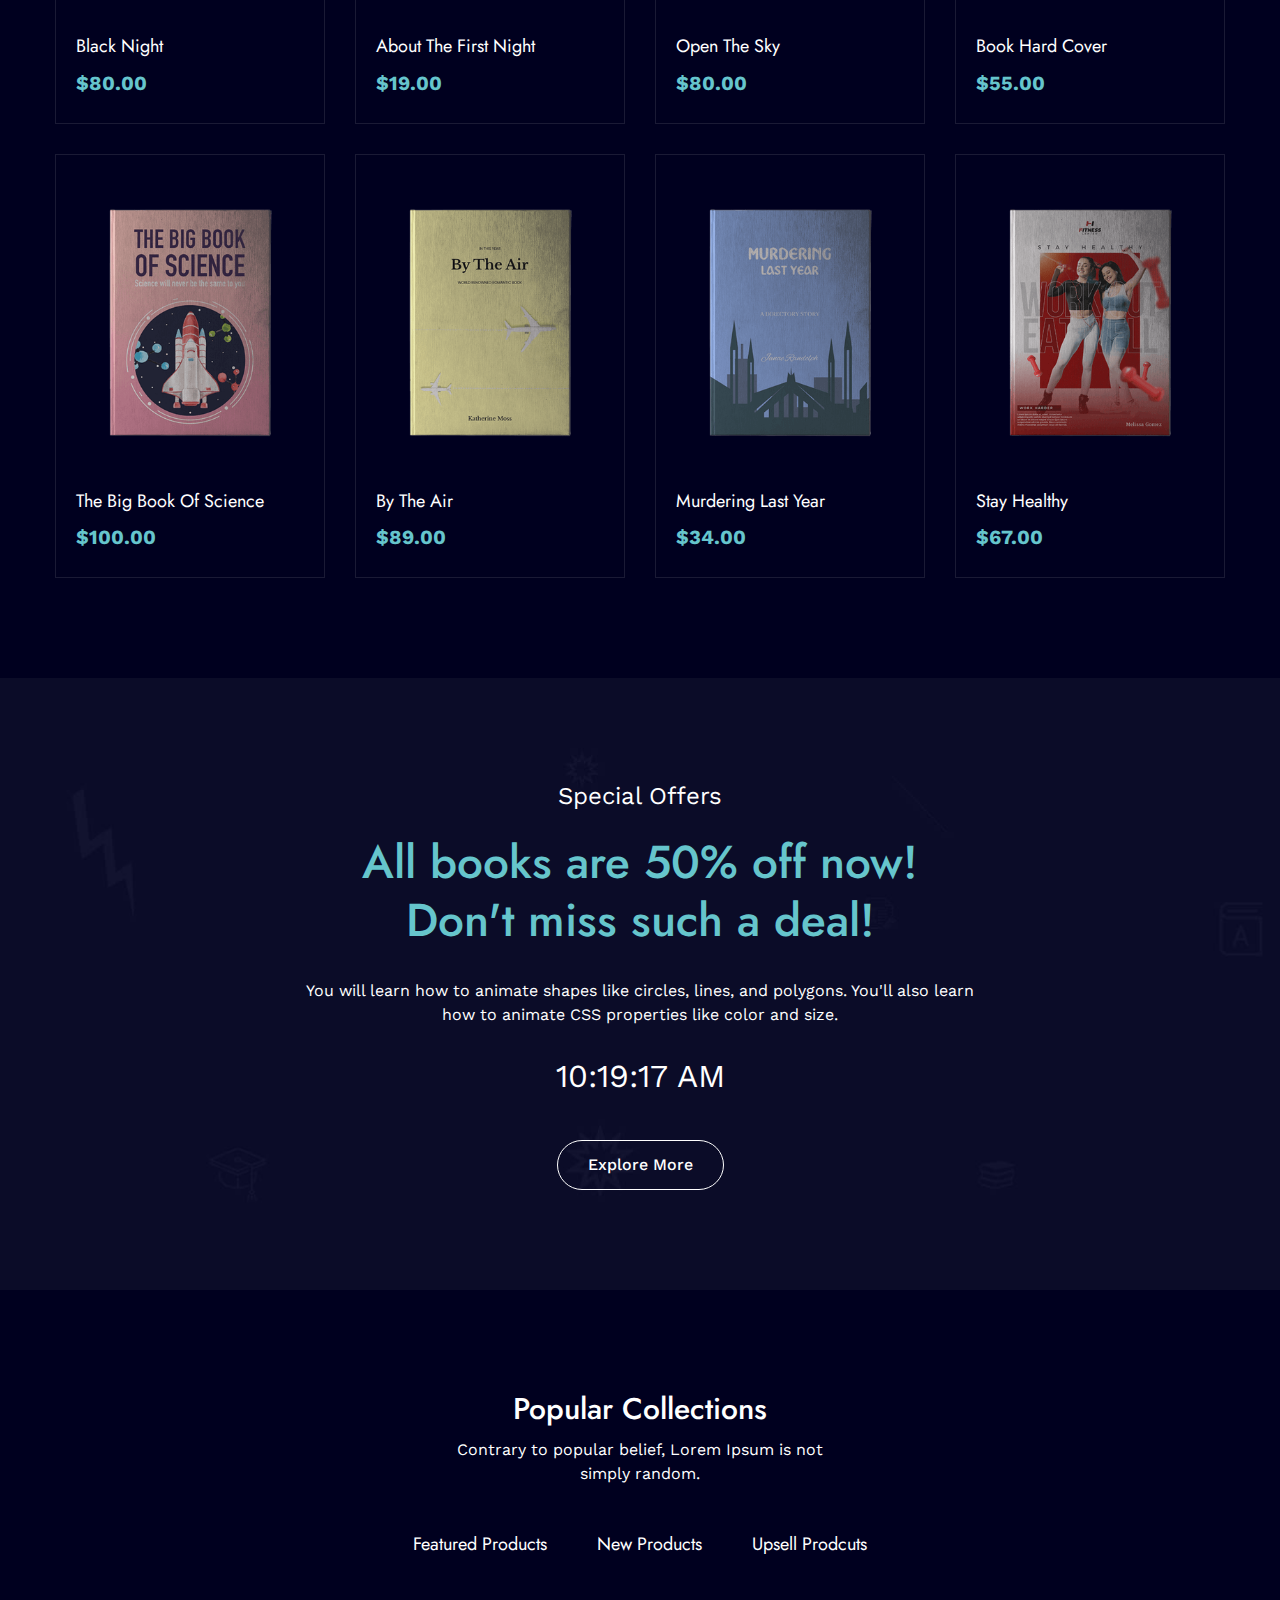
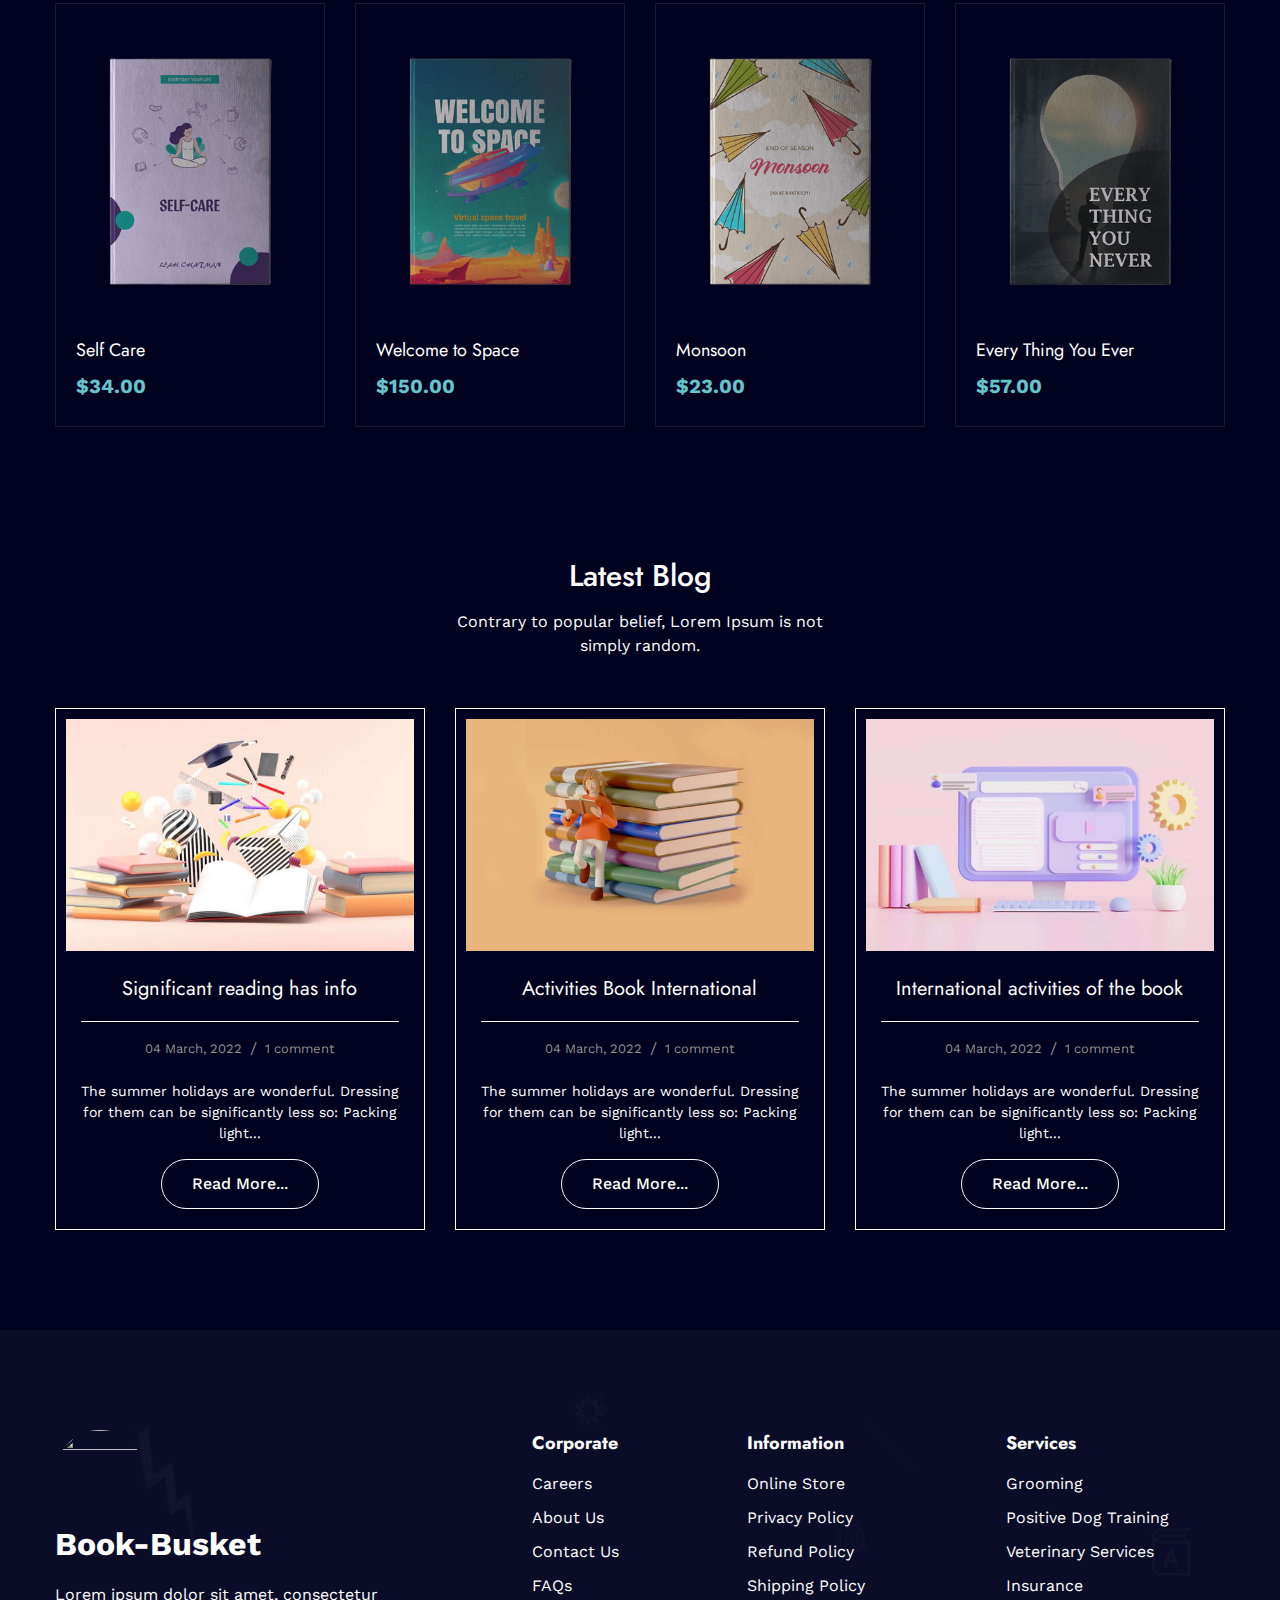
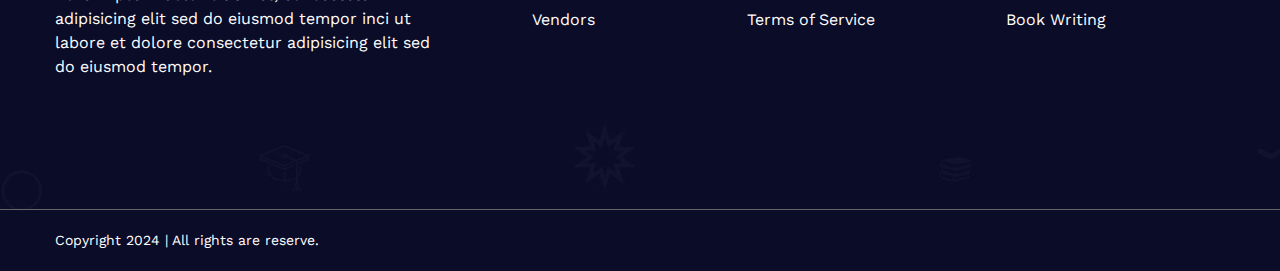
==== commit f6767114: "Update index.html" ====
--- a/index.html
+++ b/index.html
@@ -259,7 +259,7 @@
                 <div>
                   <h3 class="h3 card-title">Easy Return</h3>
 
-                  <p class="card-text">Within 30 Days returns</p>
+                  <p class="card-text">Within 7 Days returns</p>
                 </div>
 
               </div>
--- a/style.css
+++ b/style.css
@@ -0,0 +1,1289 @@
+
+:root {
+
+    /**
+     * colors
+     */
+  
+    --maximum-blue-green: hsl(184, 50%, 60%);
+    --selective-yellow: hsl(42, 98%, 55%);
+    --eerie-black_70: hsla(240, 1%, 14%, 0.7);
+    --granite-gray: hsl(0, 0%, 40%);
+    --spanish-gray: hsl(0, 0%, 57%);
+    --oxford-blue: hsl(243, 95%, 8%);
+    --eerie-black: hsl(214, 10%, 14%);
+    --xiketic: hsl(240, 100%, 6%);
+    --white-1: hsl(0, 0%, 100%);
+    --white-2: hsl(0, 0%, 98%);
+    --white_10: hsla(0, 0%, 100%, 0.1);
+    --jet: hsl(225, 4%, 21%);
+  
+    /**
+     * typography
+     */
+  
+    --ff-work-sans: 'Work Sans', sans-serif;
+    --ff-jost: 'Jost', sans-serif;
+  
+    --fs-1: 3.2rem;
+    --fs-2: 2.4rem;
+    --fs-3: 2.2rem;
+    --fs-4: 2rem;
+    --fs-5: 1.8rem;
+    --fs-6: 1.4rem;
+    --fs-7: 1.3rem;
+    --fs-8: 1rem;
+  
+    --fw-400: 400;
+    --fw-500: 500;
+    --fw-700: 700;
+  
+    /**
+     * spacing
+     */
+  
+    --section-padding: 60px;
+  
+    /**
+     * radius
+     */
+  
+    --radius-circle: 50%;
+    --radius-pill: 200px;
+  
+    /**
+     * transition
+     */
+  
+    --transition-1: 0.25s ease;
+    --transition-2: 0.5s ease;
+    --cubic-in: cubic-bezier(0.51, 0.03, 0.64, 0.28);
+    --cubic-out: cubic-bezier(0.33, 0.85, 0.4, 0.96);
+    --cubic-anim: cubic-bezier(0.455, 0.030, 0.515, 0.955);
+  
+  }
+  
+  
+  
+  
+  
+  /*-----------------------------------*\
+    #RESET
+  \*-----------------------------------*/
+  
+  *,
+  *::before,
+  *::after {
+    margin: 0;
+    padding: 0;
+    box-sizing: border-box;
+  }
+  
+  li { list-style: none; }
+  
+  a,
+  img,
+  span,
+  time,
+  data,
+  input,
+  button,
+  ion-icon { display: block; }
+  
+  a {
+    color: inherit;
+    text-decoration: none;
+  }
+  
+  img { height: auto; }
+  
+  input,
+  button {
+    background: none;
+    border: none;
+    font: inherit;
+    color: inherit;
+  }
+  
+  input { width: 100%; }
+  
+  input::-webkit-search-cancel-button { display: none; }
+  
+  button { cursor: pointer; }
+  
+  ion-icon { pointer-events: none; }
+  
+  html {
+    font-family: var(--ff-work-sans);
+    font-size: 10px;
+    scroll-behavior: smooth;
+  }
+  
+  body {
+    background-color: var(--xiketic);
+    color: var(--white-1);
+    font-size: 1.6rem;
+    line-height: 1.5;
+  }
+  
+  :focus-visible { outline-offset: 4px; }
+  
+  ::-webkit-scrollbar { width: 10px; }
+  
+  ::-webkit-scrollbar-track { background-color: hsl(0, 0%, 98%); }
+  
+  ::-webkit-scrollbar-thumb { background-color: hsl(0, 0%, 80%); }
+  
+  ::-webkit-scrollbar-thumb:hover { background-color: hsl(0, 0%, 70%); }
+  
+  
+  
+  
+  
+  /*-----------------------------------*\
+    #REUSED STYLE
+  \*-----------------------------------*/
+  
+  .container { padding-inline: 15px; }
+  
+  .section { padding-block: var(--section-padding); }
+  
+  .has-bg-image {
+    background-repeat: no-repeat;
+    background-size: cover;
+    background-position: center;
+  }
+  
+  .h1,
+  .h2,
+  .h3 {
+    font-family: var(--ff-jost);
+    font-weight: var(--fw-500);
+    line-height: 1.25;
+  }
+  
+  .h1 { font-size: var(--fs-1); }
+  
+  .h2 { font-size: var(--fs-2); }
+  
+  .h3 { font-size: var(--fs-6); }
+  
+  .has-before,
+  .has-after {
+    position: relative;
+    z-index: 1;
+  }
+  
+  .has-before::before,
+  .has-after::after {
+    content: "";
+    position: absolute;
+    z-index: -1;
+  }
+  
+  .btn {
+    font-size: var(--fs-7);
+    font-weight: var(--fw-500);
+    max-width: max-content;
+    border: 1px solid var(--white-1);
+    display: flex;
+    align-items: center;
+    gap: 20px;
+    padding: 18px 30px;
+    border-radius: var(--radius-pill);
+    transition: var(--transition-1);
+  }
+  
+  .btn ion-icon { font-size: 16px; }
+  
+  .btn:is(:hover, :focus) {
+    background-color: var(--maximum-blue-green);
+    border-color: var(--maximum-blue-green);
+  }
+  
+  .w-100 { width: 100%; }
+  
+  .grid-list {
+    display: grid;
+    gap: 20px;
+  }
+  
+  .section-title,
+  .section-text { text-align: center; }
+  
+  .section-text { font-size: var(--fs-6); }
+  
+  .img-holder {
+    aspect-ratio: var(--width) / var(--height);
+    overflow: hidden;
+  }
+  
+  .img-cover {
+    width: 100%;
+    height: 100%;
+    object-fit: cover;
+  }
+  
+  .product-card {
+    position: relative;
+    border: 1px solid var(--white_10);
+  }
+  
+  .product-card .card-badge {
+    position: absolute;
+    top: 15px;
+    left: 15px;
+    background-color: var(--maximum-blue-green);
+    color: var(--xiketic);
+    font-size: var(--fs-8);
+    font-weight: var(--fw-700);
+    text-transform: uppercase;
+    padding: 3px 8px;
+    border-radius: var(--radius-pill);
+  }
+  
+  .product-card .card-banner { position: relative; }
+  
+  .product-card .card-action {
+    position: absolute;
+    top: 50%;
+    left: 50%;
+    transform: translate(-50%, -50%) scale(0.8);
+    background-color: var(--xiketic);
+    display: flex;
+    align-items: center;
+    gap: 15px;
+    padding: 10px 15px;
+    border-radius: var(--radius-pill);
+    transition: var(--transition-2);
+    opacity: 0;
+  }
+  
+  .product-card:is(:hover, :focus) .card-action {
+    transform: translate(-50%, -50%) scale(1);
+    opacity: 1;
+  }
+  
+  .product-card .action-btn {
+    font-size: 18px;
+    transition: var(--transition-1);
+  }
+  
+  .product-card :is(.action-btn, .card-title):is(:hover, :focus) {
+    color: var(--maximum-blue-green);
+  }
+  
+  .product-card .card-content { padding: 10px; }
+  
+  .product-card .h3 { font-weight: var(--fw-400); }
+  
+  .product-card .card-title {
+    font-family: var(--ff-jost);
+    transition: var(--transition-1);
+  }
+  
+  .product-card .card-price {
+    color: var(--maximum-blue-green);
+    margin-block: 10px 5px;
+  }
+  
+  .product-card .rating-wrapper {
+    display: flex;
+    gap: 5px;
+    color: var(--selective-yellow);
+  }
+  
+  .product-card .rating-wrapper ion-icon { --ionicon-stroke-width: 45px; }
+  
+  .has-scrollbar {
+    display: flex;
+    gap: 10px;
+    overflow-x: auto;
+    scroll-snap-type: inline mandatory;
+    padding-block-end: 20px;
+    margin-block-end: -20px;
+  }
+  
+  .scrollbar-item {
+    min-width: 100%;
+    scroll-snap-align: start;
+  }
+  
+  .has-scrollbar::-webkit-scrollbar { height: 10px; }
+  
+  .has-scrollbar::-webkit-scrollbar-track {
+    background-color: transparent;
+    border: 1px solid var(--white-1);
+  }
+  
+  .has-scrollbar::-webkit-scrollbar-thumb { background-color: var(--white-1); }
+  
+  .has-scrollbar::-webkit-scrollbar-button { width: 10%; }
+  
+  
+  
+  
+  
+  /*-----------------------------------*\
+    #HEADER
+  \*-----------------------------------*/
+  
+  .header-top :is(.input-wrapper, .header-action-btn:last-child),
+  .header-contact-link { display: none; }
+  
+  .header {
+    position: absolute;
+    top: 0;
+    left: 0;
+    width: 100%;
+    background-color: var(--xiketic);
+    z-index: 4;
+  }
+  
+  .header.active {
+    position: fixed;
+    transform: translateY(-100%);
+    animation: slideInTop 0.5s ease forwards;
+  }
+  
+  @keyframes slideInTop {
+    0% { transform: translateY(-100%); }
+    100% { transform: translateY(0); }
+  }
+  
+  .header-top { padding-block: 25px; }
+  
+  .header-top .container {
+    display: flex;
+    justify-content: space-between;
+    align-items: center;
+  }
+  
+  .header-action {
+    display: flex;
+    align-items: center;
+    gap: 10px;
+  }
+  
+  .header-action-btn,
+  .nav-open-btn {
+    font-size: 24px;
+    transition: var(--transition-1);
+  }
+  
+  .header-action :is(.header-action-btn, .nav-open-btn):is(:hover, :focus) {
+    color: var(--maximum-blue-green);
+  }
+  
+  .header-action-btn { position: relative; }
+  
+  .header-action-btn .span {
+    position: absolute;
+    top: -15px;
+    right: -8px;
+    background-color: var(--eerie-black);
+    font-size: var(--fs-8);
+    min-width: 18px;
+    min-height: 18px;
+    border-radius: var(--radius-circle);
+    display: grid;
+    place-items: center;
+  }
+  
+  .header-bottom {
+    position: fixed;
+    top: 0;
+    right: -300px;
+    max-width: 260px;
+    width: 100%;
+    height: 100vh;
+    background-color: var(--xiketic);
+    border: 1px solid var(--white-1);
+    padding: 30px 5px;
+    z-index: 1;
+    transition: 0.25s var(--cubic-in);
+    visibility: hidden;
+  }
+  
+  .header-bottom.active {
+    transform: translateX(-300px);
+    visibility: visible;
+    transition: 0.5s var(--cubic-out);
+  }
+  
+  .nav-close-btn {
+    position: absolute;
+    top: -1px;
+    left: -41px;
+    font-size: 20px;
+    width: 40px;
+    height: 40px;
+    display: grid;
+    place-items: center;
+    background-color: var(--jet);
+    transition: var(--transition-1);
+  }
+  
+  .nav-close-btn:is(:hover, :focus) { color: var(--maximum-blue-green); }
+  
+  .navbar-top {
+    position: relative;
+    border: 1px solid var(--white-1);
+    margin-block-end: 40px;
+  }
+  
+  .navbar-top .input-field {
+    font-size: var(--fs-6);
+    padding: 15px;
+    outline: none;
+  }
+  
+  .navbar-top .search-btn {
+    position: absolute;
+    top: 0;
+    right: 0;
+    bottom: 0;
+    border-inline-start: 1px solid var(--white-1);
+    padding-inline: 15px;
+  }
+  
+  .navbar-list {
+    border-block: 1px solid var(--white-1);
+    padding-block: 30px;
+  }
+  
+  .navbar-link {
+    padding-block: 10px;
+    transition: var(--transition-1);
+  }
+  
+  .navbar-link:is(:hover, :focus) { color: var(--maximum-blue-green); }
+  
+  .overlay {
+    position: fixed;
+    top: 0;
+    left: 0;
+    width: 100%;
+    height: 100vh;
+    background-color: var(--eerie-black_70);
+    opacity: 0;
+    pointer-events: none;
+    transition: var(--transition-1);
+  }
+  
+  .overlay.active {
+    opacity: 1;
+    pointer-events: all;
+  }
+  
+  
+  
+  
+  
+  /*-----------------------------------*\
+    #HERO
+  \*-----------------------------------*/
+  
+  .hero .play-btn { display: none; }
+  
+  .hero {
+    padding-block-start: 90px;
+    background-position: left;
+  }
+  
+  .hero .container {
+    display: grid;
+    gap: 20px;
+  }
+  
+  .hero-title::after {
+    bottom: -15px;
+    left: 0;
+    width: 70px;
+    height: 5px;
+    background-color: var(--maximum-blue-green);
+  }
+  
+  .hero-text { margin-block: 40px; }
+  
+  .hero-banner {
+    max-width: 300px;
+    margin-inline: auto;
+  }
+  
+  
+  
+  
+  
+  /*-----------------------------------*\
+    #FEATURE
+  \*-----------------------------------*/
+  
+  .feature { padding-block: 0; }
+  
+  .feature-card {
+    background-color: var(--oxford-blue);
+    padding: 15px 25px;
+    display: flex;
+    align-items: center;
+    gap: 25px;
+  }
+  
+  .feature-card .card-icon {
+    width: 60px;
+    flex-shrink: 0;
+  }
+  
+  .feature-card:hover .card-icon { animation: shake-lr 0.5s var(--cubic-anim) both; }
+  
+  @keyframes shake-lr {
+    0%,
+    100% {
+      transform: rotate(0);
+      transform-origin: 50% 50%;
+    }
+  
+    10%,
+    90% { transform: rotate(4deg); }
+  
+    20%,
+    40%,
+    60% { transform: rotate(-6deg); }
+  
+    30%,
+    50%,
+    70% { transform: rotate(6deg); }
+  
+    80% { transform: rotate(-4deg); }
+  }
+  
+  .feature-card .card-title { margin-block-end: 5px; }
+  
+  
+  
+  
+  
+  /*-----------------------------------*\
+    #FEATURED COLLECTION
+  \*-----------------------------------*/
+  
+  .featured .section-text { margin-block: 10px 50px; }
+  
+  .featured .grid-list { gap: 10px; }
+  
+  
+  
+  
+  
+  /*-----------------------------------*\
+    #OFFER
+  \*-----------------------------------*/
+  
+  .offer { text-align: center; }
+  
+  .offer .section-subtitle { font-size: var(--fs-3); }
+  
+  .offer .section-title {
+    --fs-2: 3rem;
+    color: var(--maximum-blue-green);
+    margin-block: 20px 30px;
+  }
+  
+  .countdown-list {
+    display: flex;
+    justify-content: center;
+    gap: 25px;
+    margin-block: 25px 40px;
+  }
+  
+  .countdown-time {
+    font-size: var(--fs-5);
+    margin-block-end: 8px;
+  }
+  
+  .offer .btn {
+    padding-block: 12px;
+    margin-inline: auto;
+  }
+  
+  
+  
+  
+  
+  /*-----------------------------------*\
+    #POPULAR
+  \*-----------------------------------*/
+  
+  .popular .section-text { margin-block: 10px 40px; }
+  
+  .filter-list {
+    display: flex;
+    justify-content: center;
+    flex-wrap: wrap;
+    gap: 5px 10px;
+    margin-block-end: 40px;
+  }
+  
+  .filter-btn {
+    font-family: var(--ff-jost);
+    font-size: var(--fs-5);
+    padding: 5px 20px;
+    transition: var(--transition-1);
+  }
+  
+  .filter-btn.active { color: var(--maximum-blue-green); }
+  
+  
+  
+  
+  
+  /*-----------------------------------*\
+    #BLOG
+  \*-----------------------------------*/
+  
+  .blog { padding-block-start: 0; }
+  
+  .blog .section-text { margin-block: 15px 50px; }
+  
+  .blog-card {
+    text-align: center;
+    border: 1px solid var(--white-1);
+    padding: 10px;
+  }
+  
+  .blog-card .card-content { padding: 0 15px 10px; }
+  
+  .blog-card .h3 {
+    font-size: var(--fs-4);
+    font-weight: var(--fw-400);
+    margin-block: 25px 20px;
+  }
+  
+  .blog-card .card-title { transition: var(--transition-1); }
+  
+  .blog-card .card-title:is(:hover, :focus) { color: var(--maximum-blue-green); }
+  
+  .blog-card .card-meta-list {
+    display: flex;
+    justify-content: center;
+    padding-block: 15px 20px;
+    border-block-start: 1px solid var(--white-1);
+  }
+  
+  .blog-card .meta-item {
+    display: flex;
+    align-items: center;
+    color: var(--spanish-gray);
+  }
+  
+  .blog-card .meta-link {
+    font-size: var(--fs-7);
+    transition: var(--transition-1);
+  }
+  
+  .blog-card a.meta-link:is(:hover, :focus) { color: var(--maximum-blue-green); }
+  
+  .blog-card .meta-item:not(:last-child)::after {
+    content: "/";
+    display: block;
+    margin-inline: 8px;
+  }
+  
+  .blog-card .card-text {
+    font-size: var(--fs-6);
+    margin-block-end: 15px;
+  }
+  
+  .blog-card .btn {
+    margin-inline: auto;
+    padding-block: 12px;
+  }
+  
+  
+  
+  
+  
+  /*-----------------------------------*\
+    #FOOTER
+  \*-----------------------------------*/
+  
+  .footer-top { border-block-end: 1px solid var(--granite-gray); }
+  
+  .footer-top .container { gap: 40px; }
+  
+  .footer-text { margin-block: 15px 30px; }
+  
+  .social-list {
+    display: flex;
+    gap: 20px;
+  }
+  
+  .social-link {
+    font-size: 25px;
+    transition: var(--transition-1);
+  }
+  
+  .social-link:is(:hover, :focus) { color: var(--maximum-blue-green); }
+  
+  .footer-list-title {
+    font-size: var(--fs-5);
+    font-family: var(--ff-jost);
+    font-weight: var(--fw-700);
+    margin-block-end: 15px;
+  }
+  
+  .footer-link {
+    margin-block-start: 10px;
+    transition: var(--transition-1);
+  }
+  
+  .footer-link:is(:hover, :focus) { color: var(--maximum-blue-green); }
+  
+  .footer-bottom {
+    padding-block: 20px;
+    text-align: center;
+  }
+  
+  .copyright {
+    font-size: var(--fs-6);
+    margin-block-end: 20px;
+  }
+  
+  .footer-bottom .w-100 {
+    max-width: max-content;
+    margin-inline: auto;
+  }
+  
+  
+  
+  
+  
+  /*-----------------------------------*\
+    #BACK TO TOP
+  \*-----------------------------------*/
+  
+  .back-top-btn {
+    position: fixed;
+    bottom: 30px;
+    right: 20px;
+    background-color: var(--maximum-blue-green);
+    font-size: 20px;
+    padding: 10px;
+    border-radius: var(--radius-circle);
+    transition: var(--transition-1);
+    opacity: 0;
+    visibility: hidden;
+    z-index: 3;
+  }
+  
+  .back-top-btn.active {
+    transform: translateY(10px);
+    opacity: 1;
+    visibility: visible;
+  }
+  
+  
+  
+  
+  
+  /*-----------------------------------*\
+    #MEDIA QUERIES
+  \*-----------------------------------*/
+  
+  /**
+   * responsive for large than 575px screen
+   */
+  
+  @media (min-width: 575px) {
+  
+    /**
+     * REUSED STYLE
+     */
+  
+    .container {
+      max-width: 540px;
+      width: 100%;
+      margin-inline: auto;
+    }
+  
+    .grid-list { grid-template-columns: 1fr 1fr; }
+  
+    .scrollbar-item { min-width: calc(50% - 5px); }
+  
+  
+  
+    /**
+     * HERO
+     */
+  
+    .hero .play-btn {
+      display: block;
+      color: var(--maximum-blue-green);
+      border: 1px solid var(--maximum-blue-green);
+      font-size: 22px;
+      padding: 20px;
+      border-radius: var(--radius-circle);
+      animation: pulse 2.5s ease infinite;
+    }
+  
+    @keyframes pulse {
+      0%,
+      30% { box-shadow: 0 0 0 0 var(--maximum-blue-green); }
+      100% { box-shadow: 0 0 0 20px transparent; }
+    }
+  
+    .hero .btn-wrapper {
+      display: flex;
+      align-items: center;
+      gap: 30px;
+    }
+  
+    .hero { padding-block-start: 150px; }
+  
+  }
+  
+  
+  
+  
+  
+  /**
+   * responsive for large than 768px screen
+   */
+  
+  @media (min-width: 768px) {
+  
+    /**
+     * CUSTOM PROPERTY
+     */
+  
+    :root {
+  
+      /**
+       * typography
+       */
+  
+      --fs-1: 3.5rem;
+      --fs-2: 3rem;
+      --fs-3: 2.4rem;
+  
+      /**
+       * spacing
+       */
+  
+      --section-padding: 80px;
+  
+    }
+  
+  
+  
+    /**
+     * REUSED STYLE
+     */
+  
+    .container { max-width: 720px; }
+  
+    .section-text {
+      --fs-6: 1.6rem;
+      max-width: 40ch;
+      margin-inline: auto;
+    }
+  
+    .has-scrollbar { gap: 30px; }
+    
+    .scrollbar-item { min-width: calc(50% - 15px); }
+  
+    .product-card .card-action {
+      gap: 20px;
+      padding: 14px 20px;
+    }
+  
+    .product-card .action-btn { font-size: 22px; }
+  
+    .product-card .card-content { padding: 0 20px 20px; }
+  
+    .product-card .h3 { --fs-6: 1.8rem; }
+  
+    .product-card .card-price {
+      font-size: var(--fs-4);
+      font-weight: var(--fw-700);
+    }
+  
+  
+  
+    /**
+     * HERO
+     */
+  
+    .hero .container {
+      grid-template-columns: 1fr 0.7fr;
+      align-items: center;
+    }
+  
+  
+  
+    /**
+     * FEATURED COLLECTION
+     */
+  
+    .featured .grid-list { gap: 30px; }
+  
+  
+  
+    /**
+     * OFFER
+     */
+  
+    .offer .container { max-width: 420px; }
+  
+    .offer .section-title { --fs-2: 4rem; }
+  
+    .countdown-list { gap: 40px; }
+  
+    .countdown-time { --fs-5: 2.4rem; }
+  
+  
+  
+    /**
+     * FOOTER
+     */
+  
+    .footer-bottom { text-align: left; }
+  
+    .footer-bottom .container {
+      display: flex;
+      align-items: center;
+      justify-content: space-between;
+    }
+  
+    .copyright { margin-block-end: 0; }
+  
+    .footer-bottom .w-100 { margin-inline: 0; }
+  
+  }
+  
+  
+  
+  
+  
+  /**
+   * responsive for large than 992px screen
+   */
+  
+  @media (min-width: 992px) {
+  
+    /**
+     * CUSTOM PROPERTY
+     */
+  
+    :root {
+  
+      /**
+       * typography
+       */
+  
+      --fs-1: 4rem;
+  
+      /**
+       * spacing
+       */
+  
+      --section-padding: 100px;
+  
+    }
+  
+  
+  
+    /**
+     * REUSED STYLE
+     */
+  
+    .container { max-width: 960px; }
+  
+    .grid-list { grid-template-columns: repeat(3, 1fr); }
+  
+    .btn { --fs-7: 1.6rem; }
+  
+    .scrollbar-item {
+      min-width: calc(33.33% - 20px);
+      width: calc(33.33% - 20px);
+    }
+  
+  
+  
+    /**
+     * HEADER
+     */
+  
+    .nav-close-btn,
+    .navbar-top,
+    .overlay,
+    .nav-open-btn { display: none; }
+  
+    .header-top :is(.input-wrapper, .header-action-btn:last-child) { display: block; }
+  
+    .input-wrapper {
+      position: relative;
+      max-width: 480px;
+      width: 100%;
+    }
+  
+    .header-top {
+      padding-block: 20px;
+      border-block-end: 1px solid var(--white_10);
+    }
+  
+    .input-field {
+      font-size: var(--fs-6);
+      height: 50px;
+      border: 1px solid var(--white_10);
+      padding-inline: 15px;
+    }
+  
+    .input-wrapper .btn {
+      position: absolute;
+      top: 0;
+      right: 0;
+      bottom: 0;
+      border-radius: 4px;
+      padding-inline: 45px;
+      background-color: var(--maximum-blue-green);
+      border-color: var(--maximum-blue-green);
+    }
+  
+    .input-wrapper .btn:is(:hover, :focus) {
+      color: var(--maximum-blue-green);
+      background-color: transparent;
+    }
+  
+    .header-action { gap: 25px; }
+  
+    .header-bottom,
+    .header-bottom.active,
+    .navbar-list {
+      all: unset;
+      display: block;
+    }
+  
+    .header-bottom { padding-block: 20px; }
+  
+    .header-bottom .container {
+      display: flex;
+      justify-content: space-between;
+      align-items: center;
+    }
+  
+    .navbar-list {
+      display: flex;
+      gap: 30px;
+    }
+  
+    .header-contact-link {
+      display: flex;
+      align-items: center;
+      gap: 10px;
+      transition: var(--transition-1);
+    }
+  
+    .header-contact-link .span { font-size: var(--fs-4); }
+  
+    .header-contact-link ion-icon { font-size: 30px; }
+  
+    .header-contact-link:is(:hover, :focus) { color: var(--maximum-blue-green); }
+  
+    .navbar-link { font-size: var(--fs-5); }
+  
+    .header.active {
+      position: absolute;
+      transform: none;
+      animation: none;
+    }
+  
+    .header.active .header-bottom {
+      background-color: var(--xiketic);
+      position: fixed;
+      width: 100%;
+      top: 0;
+      transform: translateY(-100%);
+      animation: slideInTop 0.5s ease forwards;
+    }
+  
+  
+  
+    /**
+     * HERO
+     */
+  
+    .hero { padding-block-start: 250px; }
+  
+    .hero-banner { max-width: unset; }
+  
+  
+  
+    /**
+     * FEATURE
+     */
+  
+    .feature .grid-list { grid-template-columns: 1fr 1fr; }
+  
+    .feature-card .card-title { --fs-6: 1.8rem; }
+  
+  
+  
+    /**
+     * OFFER
+     */
+  
+    .offer .container { max-width: 550px; }
+  
+    .offer .section-title { --fs-2: 4.6rem; }
+  
+    .offer .section-text { max-width: unset; }
+  
+    .countdown-list { gap: 50px; }
+  
+    .countdown-label { font-size: var(--fs-4); }
+  
+  
+  
+    /**
+     * FOOTER
+     */
+  
+    .footer-top .container { grid-template-columns: 1fr 0.4fr 0.5fr 0.5fr; }
+  
+    .footer-brand { padding-inline-end: 40px; }
+  
+  }
+  
+  
+  
+  
+  #msg{
+    font-size: xx-large;
+  }
+  /**
+   * responsive for large than 1200px screen
+   */
+  
+  @media (min-width: 1200px) {
+  
+    /**
+     * CUSTOM PROPERTY
+     */
+  
+    :root {
+  
+      /**
+       * typography
+       */
+  
+      --fs-1: 7rem;
+  
+    }
+  
+  
+  
+    /**
+     * REUSED STYLE
+     */
+  
+    .container { max-width: 1200px; }
+  
+    .grid-list { grid-template-columns: repeat(4, 1fr); }
+  
+  
+  
+    /**
+     * HEADER
+     */
+  
+    .input-wrapper { max-width: 750px; }
+  
+    .navbar-list { gap: 50px; }
+  
+  
+  
+    /**
+     * HERO
+     */
+  
+    .hero-text { font-size: var(--fs-5); }
+  
+  
+  
+    /**
+     * FEATURE
+     */
+  
+    .feature .grid-list { grid-template-columns: repeat(4, 1fr); }
+  
+    .feature-card { height: 100%; }
+  
+  
+  
+    /**
+     * OFFER
+     */
+  
+    .offer .container { max-width: 700px; }
+  
+  
+  
+    /**
+     * POPULAR
+     */
+  
+    .popular .scrollbar-item {
+      min-width: calc(25% - 22.5px);
+      width: calc(25% - 22.5px);
+    }
+  
+    .popular .has-scrollbar { padding-block-end: 50px; }
+  
+  
+  
+    /**
+     * BACK TO TOP
+     */
+  
+    .back-top-btn {
+      bottom: 70px;
+      right: 30px;
+      font-size: 25px;
+      padding: 15px;
+    }
+  
+  }
+
+  #loginButton {
+    display: block;
+}
+
+#logoutButton {
+    display: none;
+}
+
+
+body {
+  --sb-track-color: #232E33;
+  --sb-thumb-color: #131d7b;
+  --sb-size: 11px;
+
+  scrollbar-color: var(--sb-thumb-color) 
+                   var(--sb-track-color);
+}
+
+body::-webkit-scrollbar {
+  width: var(--sb-size) 
+}
+
+body::-webkit-scrollbar-track {
+  background: var(--sb-track-color);
+  border-radius: 5px;
+}
+
+body::-webkit-scrollbar-thumb {
+  background: var(--sb-thumb-color);
+  border-radius: 5px;
+  
+  }